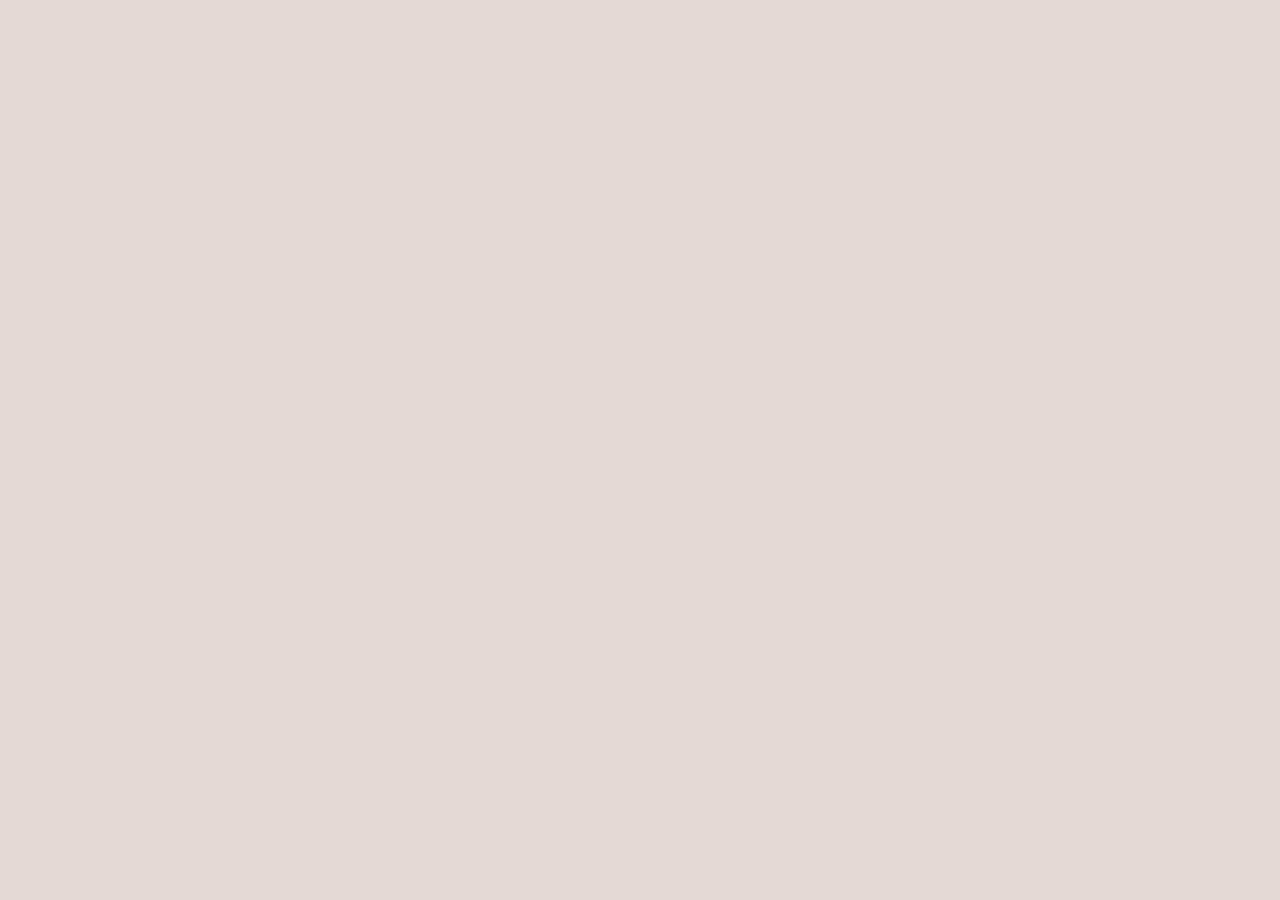
==== alta.html @ aafaa6dc "'ComienzoCss'" ====
<!DOCTYPE html>
<html>
    <head>
        <title>Game</title>
        <meta charset="UTF-8"/>
        <link rel="stylesheet" href="css/estilos.css"/>
    </head>
    <body>
        <header></header>
        <main></main>
        <footer></footer>
    </body>
</html>
---- css/estilos.css ----
:root{
    --color_de_fondo: #E0DAD2;
    --resaltado_areas: #FFFFFF;
    --resaltado_iconos: #C6A780;
    --color_marca: #522F1C;
    --color_fuentes: #0F0F0F;
    --color_boton: #C38342;
    --degr_boton: linear-gradient(to bottom, var(--color_boton), var(--color_boton) 70%, var(--resaltado_iconos))
}

@font-face {
    font-family: 'plus-jakarta-sans';
    src: url(Fuentes/PlusJakartaSans-VariableFont_wght.ttf);
    font-weight: 430;
    font-style: normal;
}

html, body{
    font-family: "Plus Jakarta Sans", sans-serif;
    background-color: var(--color_de_fondo);
}

h1{
    font-size: 28px;
}

h2{
    font-size: 22px;
}

p{
    font-size: 16px;
}

a{
    font-size: 14px;
}

button{
    padding: 24px;
    background: var(--degr_boton);
    border: none;
    border-radius: 8px;
    color: var(--resaltado_areas);
}
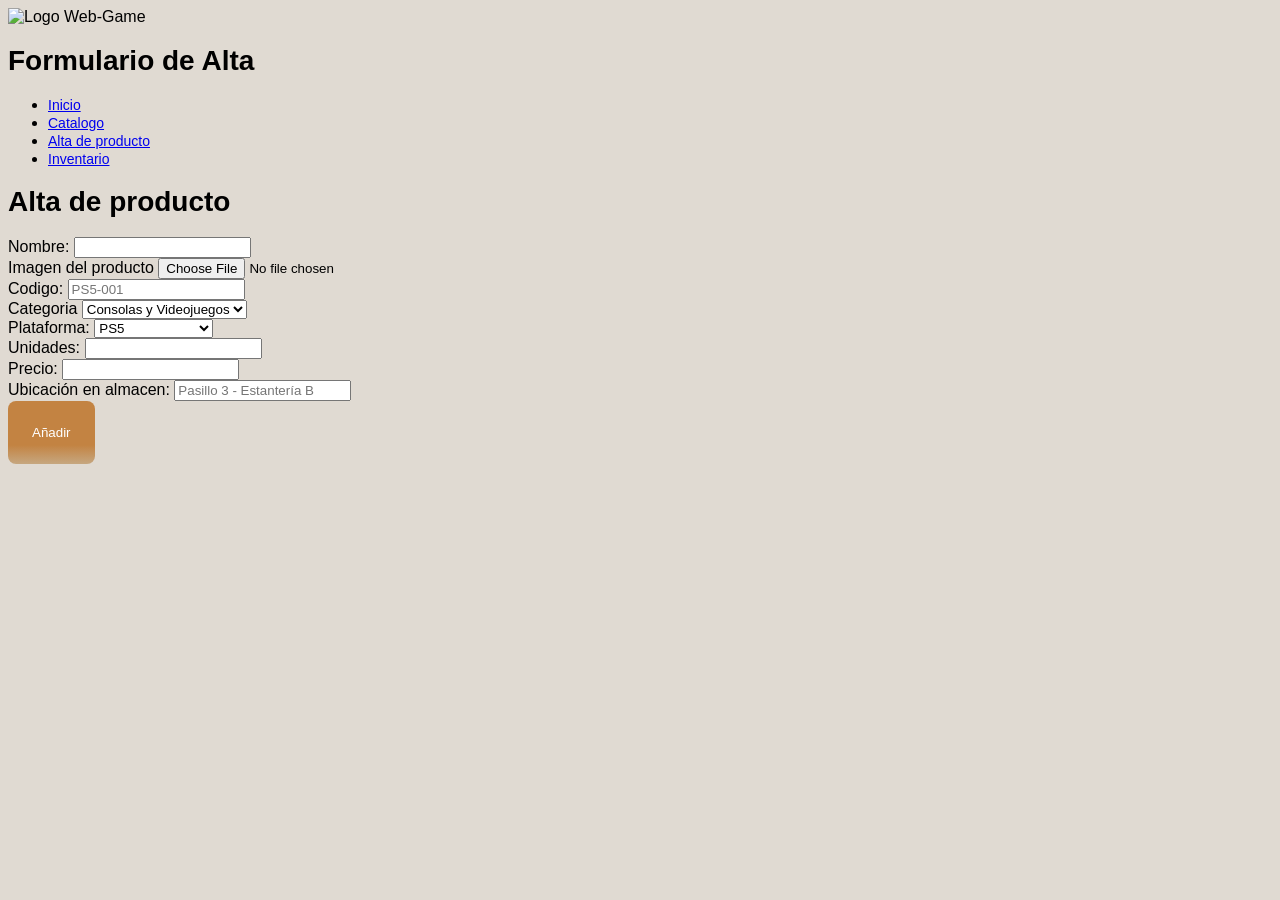
==== commit 2499840e: "Alta-Estructura base del formulario" ====
--- a/alta.html
+++ b/alta.html
@@ -1,13 +1,84 @@
 <!DOCTYPE html>
 <html>
     <head>
-        <title>Game</title>
+        <title>Gestor de almacén</title>
         <meta charset="UTF-8"/>
         <link rel="stylesheet" href="css/estilos.css"/>
+        <link rel="icon" href="">
+
     </head>
     <body>
-        <header></header>
-        <main></main>
+        <div class="Logo">
+            <img src="" alt="Logo Web-Game">
+        </div>
+        <header>
+            <h1>Formulario de Alta</h1>
+
+            <section>
+                <ul class="Menu">
+                    <li><a href="index.html">Inicio</a></li>
+                    <li><a href="catalogo.html">Catalogo</a></li>
+                    <li><a href="alta.html">Alta de producto</a></li>
+                    <li><a href="inventario.html">Inventario</a></li>
+                </ul>
+            </section>
+
+        <main>
+            <h1>Alta de producto</h1>
+            <form class="Formulario de alta" action="" method="post">
+                <div class="campo-nombre">
+                    <label>Nombre:</label>
+                    <input type="text" id="nombre" name="Nombre" required>
+                </div>
+                <div class="zona-imagen">
+                    <label>Imagen del producto</label>
+                    <input type="file" id="imagen" name="imagen">
+                </div>
+                <div class="campo-codigo">
+                    <label>Codigo:</label>
+                    <input type="text" id="codigo" name="codigo" placeholder="PS5-001" required>
+                </div>
+                <div class="campo3">
+                    <label>Categoria</label>
+                    <select id="categoria" name="categoria">
+                        <option>Consolas y Videojuegos</option>
+                        <option>Pc Gaming</option>
+                        <option>Smartphones</option>
+                        <option>Segunda mano</option>
+                        <option>Reacondicionado</option>
+                    </select>
+                </div>
+                <div class="campo-plataforma">
+                    <label>Plataforma:</label>
+                    <select id="Plataforma" name="Plataforma">
+                        <option>PS5</option>
+                        <option>PS4</option>
+                        <option>Xbox Series XS</option>
+                        <option>Nintendo Switch</option>
+                        <option>PC</option>
+                        <option>Android</option>
+                        <option>iOS</option>
+                        <option>Multiplataforma</option>
+                    </select>
+                </div>
+                <div class="campo-unidades">
+                    <label>Unidades:</label>
+                    <input type="number" id="unidades" name="unidades" min="0">
+                </div>
+                <div class="campo-precio">
+                    <label>Precio:</label>
+                    <input type="number" id="precio" name="precio" min="0" step="0.01">
+                </div>
+                <div class="campo campo-ubicacion">
+                    <label>Ubicación en almacen:</label>
+                    <input type="text" id="ubicacion" name="ubicacion" placeholder="Pasillo 3 - Estantería B">
+                </div>
+                <div class="botones">
+                    <button type="submit" class="boton boton-principal">Añadir</button>
+                </div>
+            </form> 
+            
+        </main>
         <footer></footer>
     </body>
 </html>
--- a/css/estilos.css
+++ b/css/estilos.css
@@ -42,4 +42,193 @@
     border: none;
     border-radius: 8px;
     color: var(--resaltado_areas);
-}+}
+
+img {
+    width: 70px;
+    height: auto;
+}
+
+/* Estilos del catálogo */
+.cabecera-catalogo{
+    display: flex;
+    align-items: center;
+    gap: 24px;
+    padding: 12px 24px;
+    background-color: var(--color_marca);
+    font-family: 'plus-jakarta-sans', sans-serif;
+}
+
+.marca-catalogo{
+    padding: 4px 12px;
+    color: var(--color_marca);
+    background-color: var(--resaltado_iconos);
+    font-size: 20px;
+    font-weight: bold;
+    text-decoration: none;
+}
+
+.cabecera-catalogo nav{
+    display: flex;
+    flex-wrap: wrap;
+    gap: 24px;
+}
+
+.cabecera-catalogo nav a{
+    color: var(--resaltado_areas);
+    text-decoration: none;
+}
+
+.pagina-catalogo{
+    max-width: 1200px;
+    margin: 0 auto;
+    padding: 24px;
+    font-family: 'plus-jakarta-sans', sans-serif;
+}
+
+.pagina-catalogo h1{
+    margin-bottom: 16px;
+}
+
+.zona-filtros,
+.tarjeta-producto{
+    padding: 16px;
+    background-color: var(--resaltado_areas);
+    border: 1px solid var(--resaltado_iconos);
+    border-radius: 8px;
+}
+
+.zona-filtros{
+    margin-bottom: 24px;
+}
+
+.zona-filtros h2{
+    margin-top: 0;
+}
+
+.filtros{
+    display: grid;
+    gap: 12px;
+}
+
+.filtro{
+    padding: 8px;
+    border: 1px solid var(--resaltado_iconos);
+}
+
+.filtro label{
+    display: inline-block;
+    margin: 4px 8px 4px 0;
+}
+
+.rejilla-productos{
+    display: grid;
+    grid-template-columns: 1fr;
+    gap: 16px;
+}
+
+.tarjeta-producto .imagen-producto{
+    display: flex;
+    min-height: 140px;
+    align-items: center;
+    justify-content: center;
+    margin-bottom: 12px;
+    background-color: var(--color_de_fondo);
+    font-size: 56px;
+}
+
+.tarjeta-producto .imagen-producto img{
+    max-width: 100%;
+    max-height: 140px;
+    object-fit: contain;
+}
+
+.tarjeta-producto h3{
+    margin-bottom: 8px;
+    color: var(--color_marca);
+}
+
+.tarjeta-producto p{
+    margin: 8px 0;
+}
+
+.tarjeta-producto .precio-producto{
+    font-size: 20px;
+    font-weight: bold;
+}
+
+.tarjeta-producto .etiqueta-stock{
+    display: inline-block;
+    padding: 4px 8px;
+    background-color: var(--color_de_fondo);
+    border-radius: 12px;
+}
+
+.tarjeta-producto .stock-bajo{
+    background-color: var(--resaltado_iconos);
+}
+
+.tarjeta-producto .agotado{
+    border: 1px solid var(--resaltado_iconos);
+}
+
+.tarjeta-producto > a{
+    display: inline-block;
+    margin-top: 8px;
+    color: var(--color_marca);
+}
+
+.pie-catalogo{
+    padding: 16px 24px;
+    color: var(--resaltado_areas);
+    background-color: var(--color_marca);
+    font-family: 'plus-jakarta-sans', sans-serif;
+}
+
+.pie-catalogo p{
+    margin: 0;
+}
+
+/* Oculta las tarjetas que no coinciden con los filtros marcados. */
+.pagina-catalogo:has(#categoria-consolas:checked) .tarjeta-producto:not(.categoria-consolas),
+.pagina-catalogo:has(#categoria-videojuegos:checked) .tarjeta-producto:not(.categoria-videojuegos),
+.pagina-catalogo:has(#categoria-accesorios:checked) .tarjeta-producto:not(.categoria-accesorios){
+    display: none;
+}
+
+.pagina-catalogo:has(#precio-hasta-75:checked) .tarjeta-producto:not(.precio-hasta-75),
+.pagina-catalogo:has(#precio-mas-75:checked) .tarjeta-producto:not(.precio-mas-75){
+    display: none;
+}
+
+.pagina-catalogo:has(#stock-disponible:checked) .tarjeta-producto:not(.en-stock),
+.pagina-catalogo:has(#stock-bajo:checked) .tarjeta-producto:not(.stock-bajo),
+.pagina-catalogo:has(#stock-agotado:checked) .tarjeta-producto:not(.agotado){
+    display: none;
+}
+
+.pagina-catalogo:has(#plataforma-switch:checked) .tarjeta-producto:not(.plataforma-switch),
+.pagina-catalogo:has(#plataforma-playstation:checked) .tarjeta-producto:not(.plataforma-playstation),
+.pagina-catalogo:has(#plataforma-pc:checked) .tarjeta-producto:not(.plataforma-pc){
+    display: none;
+}
+
+@media (min-width: 600px){
+    .filtros{
+        grid-template-columns: repeat(2, 1fr);
+    }
+
+    .rejilla-productos{
+        grid-template-columns: repeat(2, 1fr);
+    }
+}
+
+@media (min-width: 900px){
+    .filtros{
+        grid-template-columns: repeat(4, 1fr);
+    }
+
+    .rejilla-productos{
+        grid-template-columns: repeat(4, 1fr);
+    }
+}
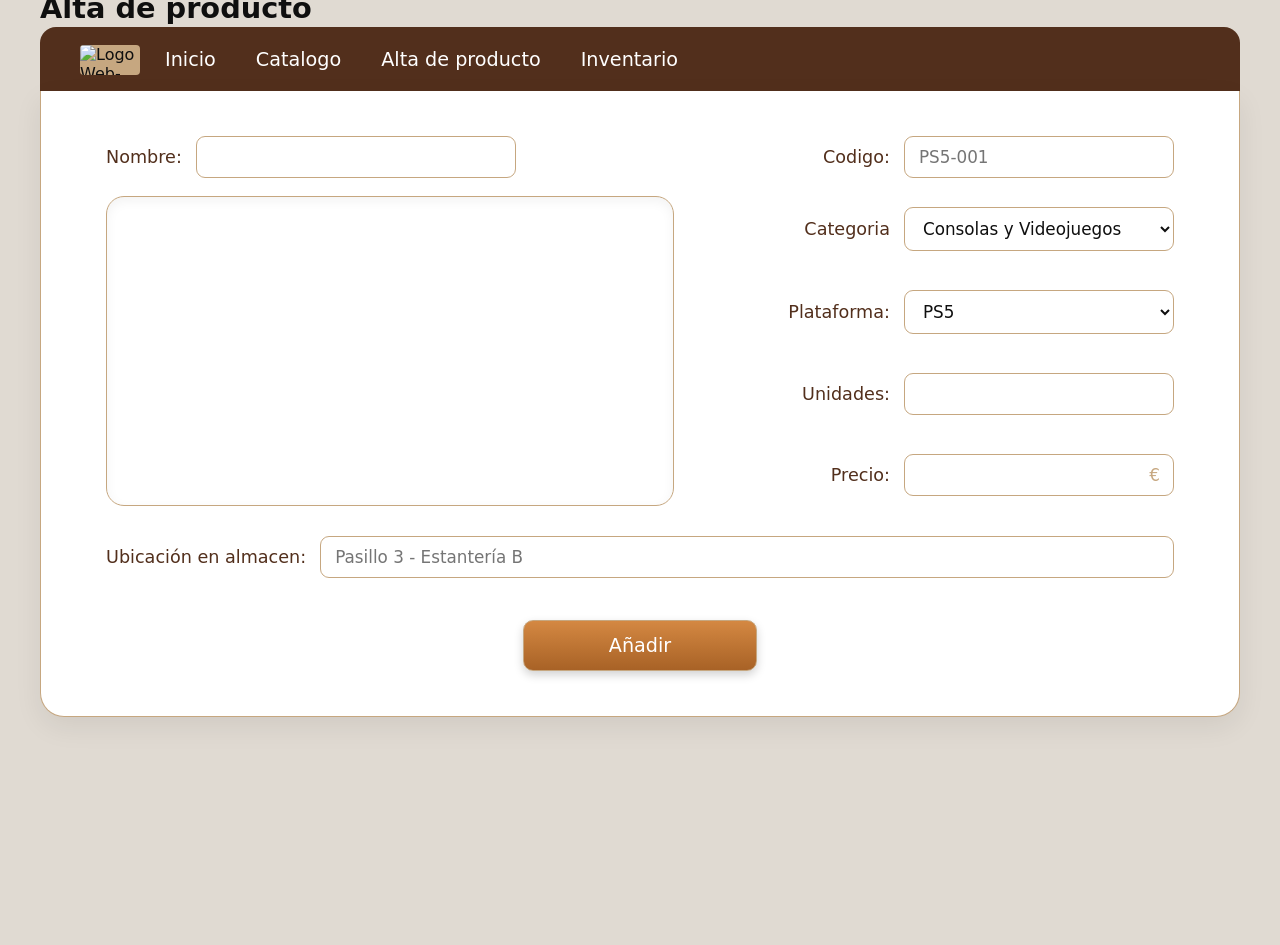
==== commit 3e383ed4: "Cambios en el css y alta" ====
--- a/alta.html
+++ b/alta.html
@@ -3,7 +3,7 @@
     <head>
         <title>Gestor de almacén</title>
         <meta charset="UTF-8"/>
-        <link rel="stylesheet" href="css/estilos.css"/>
+        <link rel="stylesheet" href="css/alta.css"/>
         <link rel="icon" href="">
 
     </head>
@@ -22,6 +22,7 @@
                     <li><a href="inventario.html">Inventario</a></li>
                 </ul>
             </section>
+        </header>
 
         <main>
             <h1>Alta de producto</h1>
--- a/css/alta.css
+++ b/css/alta.css
@@ -0,0 +1,256 @@
+* {
+    box-sizing: border-box;
+    margin: 0;
+    padding: 0;
+    font-family: system-ui, -apple-system, BlinkMacSystemFont, 'Segoe UI', Roboto, sans-serif;
+}
+
+body {
+    background-color: #E0DAD2;
+    color: #0F0F0F;
+    min-height: 100vh;
+    padding-bottom: 60px;
+}
+
+main {
+    width: 94%;
+    max-width: 1200px;
+    margin: 0 auto;
+    position: relative;
+}
+
+main > h1 {
+    position: absolute;
+    top: -100px;
+    left: 0;
+    font-size: 1.8rem;
+    color: #0F0F0F;
+    font-weight: 600;
+}
+
+.Logo {
+    width: 94%;
+    max-width: 1200px;
+    margin: 45px auto -48px auto;
+    padding-left: 40px;
+    position: relative;
+    z-index: 10;
+    pointer-events: none;
+}
+
+.Logo img {
+    width: 60px;
+    height: 30px;
+    background-color: #C6A780;
+    border-radius: 4px;
+    display: block;
+}
+
+header {
+    width: 94%;
+    max-width: 1200px;
+    margin: 0 auto;
+    background-color: #522F1C;
+    border-radius: 16px 16px 0 0;
+    height: 64px;
+    display: flex;
+    align-items: center;
+    position: relative;
+}
+
+header > h1 {
+    display: none;
+}
+
+header section {
+    padding-left: 125px;
+}
+
+.Menu {
+    display: flex;
+    list-style: none;
+    gap: 40px;
+}
+
+.Menu a {
+    color: #FFFFFF;
+    text-decoration: none;
+    font-size: 1.2rem;
+    font-weight: 400;
+}
+
+.Menu a:hover {
+    opacity: 0.85;
+}
+
+form {
+    background-color: #FFFFFF;
+    border: 1.5px solid #C6A780;
+    border-top: none;
+    border-radius: 0 0 24px 24px;
+    padding: 45px 65px;
+    box-shadow: 0 10px 28px rgba(0, 0, 0, 0.07);
+    
+    display: grid;
+    grid-template-columns: 1.25fr 1fr;
+    grid-template-areas:
+        "nombre   codigo"
+        "imagen   categoria"
+        "imagen   plataforma"
+        "imagen   unidades"
+        "imagen   precio"
+        "ubicacion ubicacion"
+        "botones  botones";
+    gap: 18px 45px;
+    align-items: center;
+}
+
+label {
+    color: #522F1C;
+    font-size: 1.1rem;
+    font-weight: 500;
+    white-space: nowrap;
+}
+
+input[type="text"],
+input[type="number"],
+select {
+    width: 100%;
+    padding: 10px 14px;
+    border: 1px solid #C6A780;
+    border-radius: 9px;
+    background-color: #FFFFFF;
+    color: #0F0F0F;
+    font-size: 1.05rem;
+    outline: none;
+}
+
+input:focus, select:focus {
+    border-color: #522F1C;
+}
+
+.campo-nombre {
+    grid-area: nombre;
+    display: flex;
+    align-items: center;
+    gap: 14px;
+}
+
+.campo-nombre input {
+    max-width: 320px;
+}
+
+.zona-imagen {
+    grid-area: imagen;
+    border: 1px solid #C6A780;
+    border-radius: 18px;
+    background-color: #FFFFFF;
+    box-shadow: inset 0 4px 12px rgba(0, 0, 0, 0.05);
+    height: 100%;
+    min-height: 310px;
+    position: relative;
+}
+
+.zona-imagen label {
+    display: none;
+}
+
+.zona-imagen input[type="file"] {
+    position: absolute;
+    width: 100%;
+    height: 100%;
+    opacity: 0;
+    cursor: pointer;
+}
+
+.campo-codigo { grid-area: codigo; }
+.campo3 { grid-area: categoria; }
+.campo-plataforma { grid-area: plataforma; }
+.campo-unidades { grid-area: unidades; }
+.campo-precio { grid-area: precio; }
+
+.campo-codigo,
+.campo3,
+.campo-plataforma,
+.campo-unidades,
+.campo-precio {
+    display: flex;
+    align-items: center;
+    justify-content: flex-end;
+    gap: 14px;
+}
+
+.campo-codigo label,
+.campo3 label,
+.campo-plataforma label,
+.campo-unidades label,
+.campo-precio label {
+    text-align: right;
+}
+
+.campo-codigo input,
+.campo3 select,
+.campo-plataforma select,
+.campo-unidades input,
+.campo-precio input {
+    width: 270px;
+}
+
+.campo-precio {
+    position: relative;
+}
+
+.campo-precio::after {
+    content: "€";
+    position: absolute;
+    right: 14px;
+    color: #C6A780;
+    font-size: 1.05rem;
+    pointer-events: none;
+}
+
+.campo-precio input {
+    padding-right: 30px;
+}
+
+.campo-ubicacion {
+    grid-area: ubicacion;
+    display: flex;
+    align-items: center;
+    gap: 14px;
+    margin-top: 12px;
+}
+
+.campo-ubicacion input {
+    flex: 1;
+}
+
+.botones {
+    grid-area: botones;
+    display: flex;
+    justify-content: center;
+    margin-top: 24px;
+}
+
+.boton-principal {
+    background: linear-gradient(180deg, #D48842 0%, #A86226 100%);
+    color: #FFFFFF;
+    border: 1px solid #C6A780;
+    border-radius: 10px;
+    padding: 13px 85px;
+    font-size: 1.2rem;
+    font-weight: 500;
+    cursor: pointer;
+    box-shadow: 0 4px 10px rgba(0, 0, 0, 0.18);
+    transition: transform 0.25s ease, filter 0.25s ease, box-shadow 0.25s ease;
+}
+
+.boton-principal:hover {
+    transform: scale(1.08);
+    filter: brightness(1.1);
+    box-shadow: 0 8px 18px rgba(0, 0, 0, 0.25);
+}
+
+.boton-principal:active {
+    transform: scale(1.02);
+}
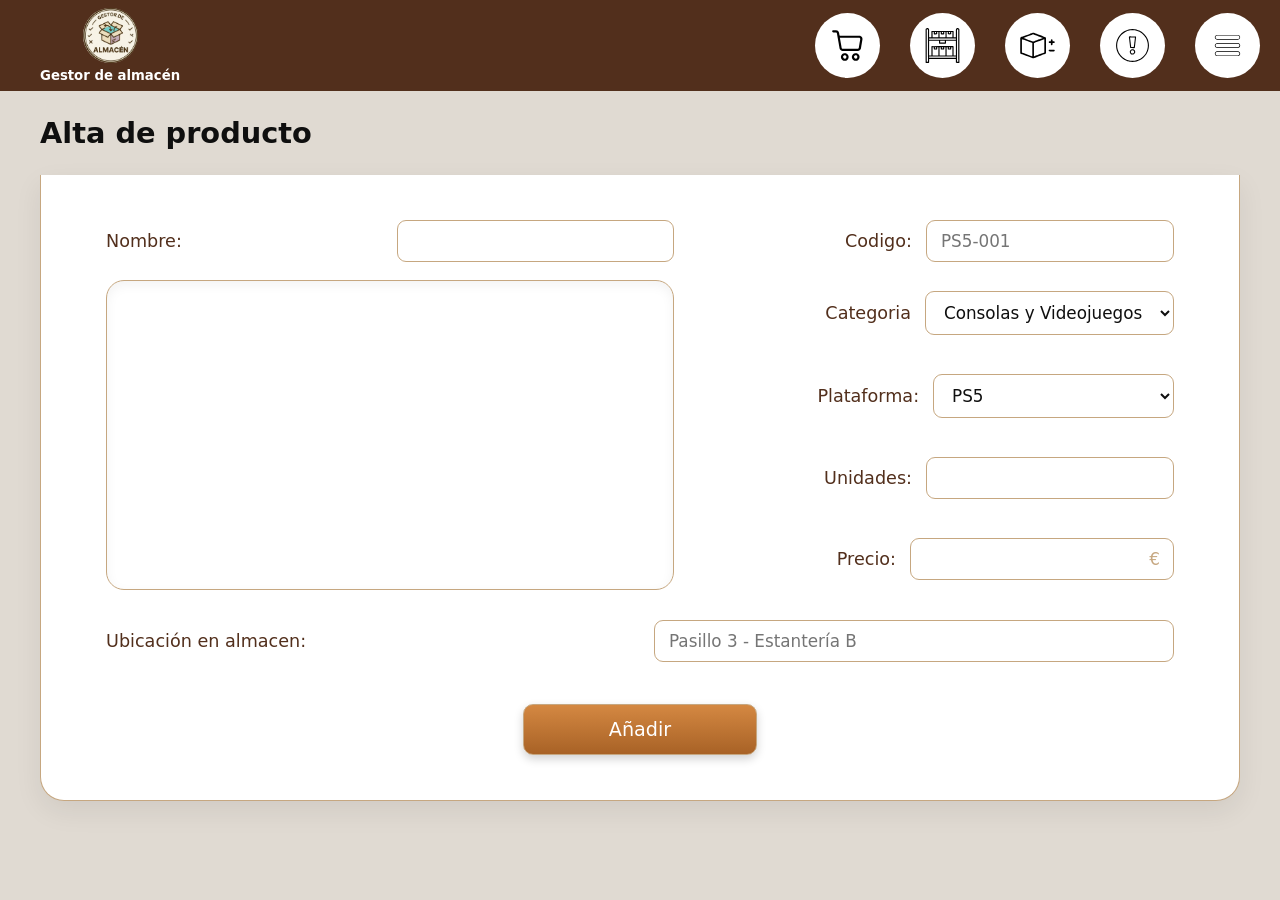
==== commit ee0e54d2: "Cambios realizados en alta.html" ====
--- a/alta.html
+++ b/alta.html
@@ -1,85 +1,354 @@
 <!DOCTYPE html>
 <html>
-    <head>
-        <title>Gestor de almacén</title>
-        <meta charset="UTF-8"/>
-        <link rel="stylesheet" href="css/alta.css"/>
-        <link rel="icon" href="">
-
-    </head>
-    <body>
-        <div class="Logo">
-            <img src="" alt="Logo Web-Game">
+<head>
+    <title>Gestor de almacén</title>
+    <meta charset="UTF-8"/>
+    <meta name="viewport" content="width=device-width, initial-scale=1.0">
+
+    <link rel="stylesheet" type="text/css" href="css/estilos.css"/>
+    <link rel="stylesheet" href="css/alta.css"/>
+    <link rel="icon" href="img/favicon.ico">
+
+    <style>
+        body > header {
+            width: 100%;
+            max-width: none;
+            height: auto;
+            margin: 0;
+            padding: 0;
+            background: none;
+            border-radius: 0;
+            display: block;
+        }
+
+        @media (max-width: 900px) {
+            main {
+                width: 95%;
+            }
+
+            .Formulario {
+                padding: 20px;
+            }
+        }
+
+        @media (max-width: 700px) {
+            .encabezado {
+                flex-wrap: wrap;
+                justify-content: center;
+                gap: 10px;
+                padding: 10px;
+            }
+
+            #contenedor-logo {
+                margin: 0;
+            }
+
+            .menu {
+                width: 100%;
+            }
+
+            .menu ul {
+                justify-content: center;
+                flex-wrap: wrap;
+                gap: 10px;
+            }
+
+            .menu li {
+                max-width: 48px;
+            }
+
+            .popup-informacion {
+                max-width: 90vw;
+                right: 0;
+            }
+
+            #desplegable {
+                max-width: 90vw;
+            }
+
+            .Formulario {
+                grid-template-columns: 1fr;
+                grid-template-areas:
+                    "nombre"
+                    "codigo"
+                    "imagen"
+                    "categoria"
+                    "plataforma"
+                    "unidades"
+                    "precio"
+                    "ubicacion"
+                    "botones";
+            }
+
+            .campo-nombre,
+            .zona-imagen,
+            .campo-codigo,
+            .campo3,
+            .campo-plataforma,
+            .campo-unidades,
+            .campo-precio,
+            .campo-ubicacion,
+            .botones {
+                width: 100%;
+            }
+        }
+
+        @media (max-width: 420px) {
+            .encabezado {
+                padding: 8px;
+            }
+
+            #imagen-logo {
+                max-width: 40px;
+                height: 40px;
+            }
+
+            .titulo-menu {
+                font-size: 12px;
+            }
+
+            .menu ul {
+                gap: 6px;
+            }
+
+            .Formulario {
+                padding: 12px;
+            }
+
+            .Formulario input,
+            .Formulario select {
+                max-width: 100%;
+            }
+        }
+        main > h1 {
+    position: static;
+    margin: 25px 0;
+}
+
+    .encabezado {
+        padding: 8px 20px;
+    }
+
+    #imagen-logo {
+        width: 55px;
+        height: auto;
+    }
+
+    .titulo-menu {
+        margin-top: 5px;
+    }
+
+    .menu li {
+        width: 65px;
+        height: 65px;
+    }
+
+    </style>
+</head>
+
+<body>
+    <header>
+        <div class="encabezado">
+
+            <div id="contenedor-logo">
+                <img src="img/logo-grupal.png" alt="Logo provisional" id="imagen-logo">
+                <h5 class="titulo-menu">Gestor de almacén</h5>
+            </div>
+
+            <div class="menu">
+                <ul>
+                    <li id="hover-desplegable">
+                        <span class="icon-header">
+                            <img src="img/catalogo.svg" alt="Catálogo">
+                            <p>Catálogo</p>
+
+                            <ul id="desplegable">
+                                <li><h3><a href="catalogo.html">Catálogo</a></h3></li>
+                                <hr>
+
+                                <li>Consolas y videojuegos</li>
+                                <img src="img/consola-videojuegos.svg" alt="consola-videojuegos">
+                                <hr>
+
+                                <li>PlayStation</li>
+                                <img src="img/PlayStation.svg" alt="PlayStation">
+                                <hr>
+
+                                <li>PC Gaming</li>
+                                <img src="img/computadora.svg" alt="PC Gaming">
+                                <hr>
+
+                                <li>Xbox</li>
+                                <img src="img/Xbox.svg" alt="Xbox">
+                                <hr>
+
+                                <li>Televisores</li>
+                                <img src="img/televisor.svg" alt="Televisores">
+                                <hr>
+
+                                <li>Auriculares</li>
+                                <img src="img/auriculares.svg" alt="Auriculares">
+                            </ul>
+                        </span>
+                    </li>
+
+                    <li>
+                        <a href="inventario.html" id="icono-inventario">
+                            <img src="img/inventario.svg" alt="Inventario">
+                        </a>
+                        <p>Inventario</p>
+                    </li>
+
+                    <li>
+                        <a href="alta.html" id="icono-alta">
+                            <img src="img/alta.svg" alt="Altas">
+                        </a>
+                        <p>Alta</p>
+                    </li>
+
+                    <li class="elemento-informacion">
+                        <a href="#" id="icono-informacion">
+                            <img src="img/informacion.svg" alt="Información">
+                        </a>
+
+                        <p>Información</p>
+
+                        <div class="popup-informacion">
+                            <div class="titulo-imagen" id="logo-grupal">
+                                <h2>Gestor de almacén</h2>
+                                <img src="img/logo-grupal.png" alt="Logo provisional">
+                            </div>
+
+                            <hr>
+
+                            <h3>Todo tu almacén, bajo control</h3>
+                            <p>
+                                Selecciona los productos que quieras y gestiona tu almacén fácilmente.
+                                Consulta sus detalles, revisa las existencias y descubre todo lo que necesitas.
+                            </p>
+
+                            <hr>
+
+                            <h3>Funciones principales</h3>
+
+                            <hr>
+
+                            <div class="titulo-imagen">
+                                <h4>01. Catálogo</h4>
+                                <img src="img/catalogo.svg" alt="Catálogo">
+                            </div>
+                            <p>Consulta de productos - Productos en cuadrícula con filtros y asignación.</p>
+
+                            <hr>
+
+                            <div class="titulo-imagen">
+                                <h4>02. Inventario</h4>
+                                <img src="img/inventario.svg" alt="Inventario">
+                            </div>
+                            <p>Busqueda de productos - Estado de cada producto por fila y detalle emergente.</p>
+
+                            <hr>
+
+                            <div class="titulo-imagen">
+                                <h4>03. Altas</h4>
+                                <img src="img/alta.svg" alt="Altas">
+                            </div>
+                            <p>Alta de productos - Registro de productos para añadirlos a la carretilla de compra.</p>
+
+                            <hr>
+
+                            <div class="titulo-imagen">
+                                <h4>03. Menú</h4>
+                                <img src="img/menu.svg" alt="Menú">
+                            </div>
+                            <p>Ocultar iconos del encabezado - Mostrar iconos al volver a pulsar el menú.</p>
+
+                            <hr>
+
+                            <h3>Créditos</h3>
+                            <p>Ander Fulgencio, Eneko Martín, Arkaitz Jiménez, Aimar Sandoval y Haizea Munoz.</p>
+                        </div>
+                    </li>
+
+                    <li>
+                        <input type="checkbox" id="activar-menu">
+                        <label for="activar-menu">
+                            <img src="img/menu.svg" alt="Menú">
+                            <p>Menú</p>
+                        </label>
+                    </li>
+                </ul>
+            </div>
+
         </div>
-        <header>
-            <h1>Formulario de Alta</h1>
-
-            <section>
-                <ul class="Menu">
-                    <li><a href="index.html">Inicio</a></li>
-                    <li><a href="catalogo.html">Catalogo</a></li>
-                    <li><a href="alta.html">Alta de producto</a></li>
-                    <li><a href="inventario.html">Inventario</a></li>
-                </ul>
-            </section>
-        </header>
-
-        <main>
-            <h1>Alta de producto</h1>
-            <form class="Formulario de alta" action="" method="post">
-                <div class="campo-nombre">
-                    <label>Nombre:</label>
-                    <input type="text" id="nombre" name="Nombre" required>
-                </div>
-                <div class="zona-imagen">
-                    <label>Imagen del producto</label>
-                    <input type="file" id="imagen" name="imagen">
-                </div>
-                <div class="campo-codigo">
-                    <label>Codigo:</label>
-                    <input type="text" id="codigo" name="codigo" placeholder="PS5-001" required>
-                </div>
-                <div class="campo3">
-                    <label>Categoria</label>
-                    <select id="categoria" name="categoria">
-                        <option>Consolas y Videojuegos</option>
-                        <option>Pc Gaming</option>
-                        <option>Smartphones</option>
-                        <option>Segunda mano</option>
-                        <option>Reacondicionado</option>
-                    </select>
-                </div>
-                <div class="campo-plataforma">
-                    <label>Plataforma:</label>
-                    <select id="Plataforma" name="Plataforma">
-                        <option>PS5</option>
-                        <option>PS4</option>
-                        <option>Xbox Series XS</option>
-                        <option>Nintendo Switch</option>
-                        <option>PC</option>
-                        <option>Android</option>
-                        <option>iOS</option>
-                        <option>Multiplataforma</option>
-                    </select>
-                </div>
-                <div class="campo-unidades">
-                    <label>Unidades:</label>
-                    <input type="number" id="unidades" name="unidades" min="0">
-                </div>
-                <div class="campo-precio">
-                    <label>Precio:</label>
-                    <input type="number" id="precio" name="precio" min="0" step="0.01">
-                </div>
-                <div class="campo campo-ubicacion">
-                    <label>Ubicación en almacen:</label>
-                    <input type="text" id="ubicacion" name="ubicacion" placeholder="Pasillo 3 - Estantería B">
-                </div>
-                <div class="botones">
-                    <button type="submit" class="boton boton-principal">Añadir</button>
-                </div>
-            </form> 
-            
-        </main>
-        <footer></footer>
-    </body>
+    </header>
+    <main>
+        <h1>Alta de producto</h1>
+
+        <form class="Formulario de alta" action="" method="post">
+
+            <div class="campo-nombre">
+                <label>Nombre:</label>
+                <input type="text" id="nombre" name="Nombre" required>
+            </div>
+
+            <div class="zona-imagen">
+                <label>Imagen del producto</label>
+                <input type="file" id="imagen" name="imagen">
+            </div>
+
+            <div class="campo-codigo">
+                <label>Codigo:</label>
+                <input type="text" id="codigo" name="codigo" placeholder="PS5-001" required>
+            </div>
+
+            <div class="campo3">
+                <label>Categoria</label>
+                <select id="categoria" name="categoria">
+                    <option>Consolas y Videojuegos</option>
+                    <option>Pc Gaming</option>
+                    <option>Smartphones</option>
+                    <option>Segunda mano</option>
+                    <option>Reacondicionado</option>
+                </select>
+            </div>
+
+            <div class="campo-plataforma">
+                <label>Plataforma:</label>
+                <select id="Plataforma" name="Plataforma">
+                    <option>PS5</option>
+                    <option>PS4</option>
+                    <option>Xbox Series XS</option>
+                    <option>Nintendo Switch</option>
+                    <option>PC</option>
+                    <option>Android</option>
+                    <option>iOS</option>
+                    <option>Multiplataforma</option>
+                </select>
+            </div>
+
+            <div class="campo-unidades">
+                <label>Unidades:</label>
+                <input type="number" id="unidades" name="unidades" min="0">
+            </div>
+
+            <div class="campo-precio">
+                <label>Precio:</label>
+                <input type="number" id="precio" name="precio" min="0" step="0.01">
+            </div>
+
+            <div class="campo campo-ubicacion">
+                <label>Ubicación en almacen:</label>
+                <input type="text" id="ubicacion" name="ubicacion" placeholder="Pasillo 3 - Estantería B">
+            </div>
+
+            <div class="botones">
+                <button type="submit" class="boton boton-principal">Añadir</button>
+            </div>
+
+        </form>
+    </main>
+    <footer></footer>
+
+</body>
 </html>
--- a/css/estilos.css
+++ b/css/estilos.css
@@ -0,0 +1,1261 @@
+:root{
+    --color_de_fondo: #E0DAD2;
+    --resaltado_areas: #FFFFFF;
+    --resaltado_iconos: #C6A780;
+    --color_marca: #522F1C;
+    --color_fuentes: #0F0F0F;
+    --color_boton: #C38342;
+    --degr_boton: linear-gradient(to bottom, var(--color_boton), var(--color_boton) 70%, var(--resaltado_iconos));
+
+    --color_sombra: #522F1C40;
+    --verde_stock: #5C9B51;
+    --amarillo_bajo: #FBFF00;
+    --rojo_agotado: #FF0000;
+    --morado_descuento: #D800F4;
+}
+
+@font-face {
+    font-family: 'Plus Jakarta Sans';
+    src: url(Fuentes/PlusJakartaSans-VariableFont_wght.ttf);
+    font-weight: 430;
+    font-style: normal;
+}
+
+html, body{
+    font-family: "Plus Jakarta Sans", sans-serif;
+    background-color: var(--color_de_fondo);
+    margin: 0;
+}
+
+h1{font-size: 28px;}
+h2{font-size: 22px;}
+p{font-size: 16px;}
+a{
+    font-size: 14px;
+    text-decoration: none;
+    color: white;
+}
+
+button{
+    font-family: inherit;
+    padding: 24px;
+    background: var(--degr_boton);
+    border: none;
+    border-radius: 8px;
+    color: var(--color_fuentes);
+    font-size: 14px;
+
+    transition: background 0.3s ease, outline 0.3s ease;
+}
+button:hover{
+    background: var(--color_marca);
+    color: var(--resaltado_areas);
+}
+button:hover{
+    background: var(--color_marca);
+    color: var(--resaltado_areas);
+}
+button:active{
+    outline: 3px solid var(--color_marca);
+    background: var(--color_boton);
+    color: var(--color_fuentes);
+}
+.boton-secundario{
+    background: var(--resaltado_areas);
+    outline: 3px solid var(--color_marca);
+    color: var(--color_fuentes);
+}
+.boton-secundario:hover{
+    background: var(--color_boton);
+    outline: 3PX solid var(--color_marca);
+    color: var(--resaltado_areas);
+}
+.boton-secundario:active{
+    background: var(--resaltado_areas);
+    outline: 3px solid var(--color_boton);
+    color: var(--color_fuentes);
+}
+
+.contenedor{
+    display: flex;
+    flex-direction: row;
+    background-color: var(--resaltado_areas);
+    padding: 24px;
+    gap: 24px;
+    margin: 24px;
+    border-radius: 20px;
+    box-shadow: 0 4px 4px var(--color_sombra);
+    overflow: hidden;
+}
+
+img {
+    width: 70px;
+    height: auto;
+}
+
+/* ===== HEADER ===== */
+.encabezado {
+    background-color: var(--color_marca);
+    padding:20px;
+    display:flex;
+    align-items: center;
+}
+
+#contenedor-logo{
+    display: flex;
+    flex-direction: column;
+    justify-content: center;
+    align-items: center;
+    margin-left: 20px;
+}
+#imagen-logo{
+    width: 5vw;
+    border-radius: 50%;
+    height: auto;
+}
+.titulo-menu{
+    text-align: center;
+    color:var(--resaltado_areas);
+    margin: 10px 0 0;
+}
+.menu{
+    margin-left: auto;
+}
+.menu ul {
+    display: flex;
+    align-items: center;
+    gap: 30px;
+    list-style: none;
+    margin: 0;
+    padding: 0;
+}
+	
+/* Ocultar checkbox */
+#activar-menu {
+    display: none;
+}
+/* Icono del menú */
+#activar-menu + label {
+    position: relative;
+    cursor: pointer;
+}
+#activar-menu + label p{
+    bottom: 43px;
+    margin: 0;
+}
+/* Ocultar los iconos cuando el menú esté activado */
+.menu ul:has(#activar-menu:checked) > li:not(:last-child) {
+    display: none;
+}
+
+#desplegable{
+    display: none;
+    position: absolute;
+    margin: 0;
+    list-style:none;
+}
+#desplegable h3 {
+    margin:0;
+    margin-top: 20px;
+}
+#desplegable img:last-of-type {
+    margin-bottom: 35px;
+}
+.icon-header:hover  #desplegable{
+    display: flex;
+    flex-direction: column;
+    width: 30vw;
+    background: var(--resaltado_iconos);
+    border: var(--color_marca) 2px solid;
+    z-index: 100;
+    gap: 12px;
+    /*padding: 12px;*/
+    right: 2vw;
+    margin: 32px 0 0;
+    background-color: var(--resaltado_areas);
+}
+#desplegable li{
+    width: 100%;
+    background: none;
+    margin: 0;
+    height: auto;
+    color: var(--color_fuentes);
+}
+#desplegable hr {
+    width: 100%;
+    border: none;
+    border-top: 1px solid var(--resaltado_iconos);
+    margin: 18px 0;
+}
+
+.menu li img {
+    width: 35px;
+    height: 35px;
+    object-fit: contain;
+    display: block;
+}
+
+.menu li{
+    background-color: white;
+    border-radius: 50%;
+    width: 70px;
+    height: 70px;
+    display: flex;
+    justify-content: center;
+    align-items: center;
+}
+
+.menu li p{
+    display: none;
+    position:absolute;
+    margin-bottom: 90px;
+}
+.menu a {
+    display: flex;
+    align-items: center;
+}
+
+.menu li:hover p{
+    background-color: var(--resaltado_iconos);
+    display: block;
+}
+
+#hover-desplegable {
+    position: relative;
+    cursor:pointer;
+}
+#hover-desplegable .icon-header > p {
+    display: none;
+    position: absolute;
+    bottom: calc(100% - 5px);
+    left: 50%;
+    transform: translateX(-50%);
+    margin: 0;
+    background-color: var(--resaltado_iconos);
+    white-space: nowrap;
+    z-index: 101;
+}
+#hover-desplegable:hover .icon-header > p {
+    display: block;
+}
+/* Estilos del icono Información (Popover - Header) */
+/* Popup de información */
+.elemento-informacion {
+    position: relative;
+}
+.popup-informacion {
+    display: none;
+    position: absolute;
+    top: calc(100% + 10px);
+    right: 0;
+    width: 400px;
+    max-width: calc(100vw - 40px);
+    box-sizing: border-box;
+    padding: 16px;
+    background-color: var(--resaltado_areas);
+    color: var(--color_fuentes);
+    border: 1px solid var(--resaltado_iconos);
+    border-radius: 14px;
+    box-shadow: 0 8px 25px var(--color_sombra);
+    text-align: left;
+    z-index: 1000;
+}
+.titulo-imagen{
+    display: flex;
+    justify-content:flex-start;
+    align-items: center;
+    gap:20px;
+}
+#logo-grupal img{
+    display: flex;
+    justify-content:flex-start;
+    align-items: center;
+    gap:20px;
+    border-radius:50%;
+}
+.titulo-imagen h2,
+.titulo-imagen h4 {
+    margin: 0;
+}
+.titulo-imagen img {
+    width: 25px;
+    height: 25px;
+    object-fit: contain;
+    flex-shrink: 0;
+}
+.elemento-informacion:hover .popup-informacion,
+.elemento-informacion:focus-within .popup-informacion {
+    display: block;
+}
+.menu li .popup-informacion p {
+    display: block;
+    position: static;
+    width: auto;
+    height: auto;
+    margin: 10px 0;
+    padding: 0;
+    background: transparent;
+    color: var(--color_fuentes);
+    font-size: 14px;
+    line-height: 1.6;
+}
+.popup-informacion h2,
+.popup-informacion h3 {
+    color: var(--color_marca);
+}
+.popup-informacion h2 {
+    margin-top: 0;
+}
+.popup-informacion h3 {
+    margin-bottom: 10px;
+}
+.popup-informacion hr {
+    border: none;
+    border-top: 1px solid var(--resaltado_iconos);
+    margin: 18px 0;
+}
+.elemento-informacion > a {
+    flex-shrink: 0;
+}
+.oculto{
+    display:none !important;
+}
+
+/* Estilos del Inicio (Index.html - Header) */
+#contenedor-index{
+    width: 80%;
+    justify-self: center;
+    padding-top: 50px;
+}
+.carrusel{
+    height: 60vh;
+}
+/* Carousel content positioning */
+.carousel-content {
+    position: absolute;
+    top: 50%;
+    left: 50%;
+    transform: translate(-50%, -50%);
+    text-align: center;
+    z-index: 50;
+}
+.slideshow {
+    height: 100%;
+    overflow: hidden;
+    position: relative;
+}
+.slideshow-wrapper {
+    display: flex;
+    width: 400%; /*cantidad de imágenes * 100*/
+    height: 100%;
+    position: relative;
+    left: 0;
+    animation: slideshow 20s infinite;
+}
+.slide {
+    width: 100%;
+    height: 100%;
+}
+.slide-img {
+    width: 100%;
+    height: 100%;
+    object-fit: cover;
+}
+/* Keyframe animations */
+@keyframes slideshow {
+    0%, 10% { left: 0; }
+    15%, 25% { left: -100%; }
+    30%, 40% { left: -200%; }
+    45%, 55% { left: -300%; }
+    60%, 70% { left: -200%; }
+    75%, 85% { left: -100%; }
+    90%, 100% { left: 0; }
+}
+/* Carousel control buttons */
+.slide-btn {
+    background-color: var(--color_de_fondo);
+    border-radius: 50%;
+    border: 0.1rem solid var(--color_marca);
+    width: 0.5rem;
+    height: 0.5rem;
+    cursor: pointer;
+    position: absolute;
+    bottom: 3%;
+    left: 50%;
+    transform: translateX(-50%);
+    z-index: 70;
+}
+/* Position each button individually */
+.slide-btn-1 { left: 45%; }
+.slide-btn-2 { left: 50%; }
+.slide-btn-3 { left: 55%; }
+.slide-btn-4 { left: 60%; }
+/* Stop animation when focused on buttons */
+.slide-btn-1:focus ~ .slideshow-wrapper { animation: none; left: 0; }
+.slide-btn-2:focus ~ .slideshow-wrapper { animation: none; left: -100%; }
+.slide-btn-3:focus ~ .slideshow-wrapper { animation: none; left: -200%; }
+.slide-btn-4:focus ~ .slideshow-wrapper { animation: none; left: -300%; }
+.slide-btn:focus {
+    background-color: var(--color_marca);
+}
+
+/* Estilos del catálogo */
+.cabecera-catalogo{
+    display: flex;
+    align-items: center;
+    gap: 24px;
+    padding: 12px 24px;
+    background-color: var(--color_marca);
+    font-family: 'plus-jakarta-sans', sans-serif;
+}
+
+.marca-catalogo{
+    padding: 4px 12px;
+    color: var(--color_marca);
+    background-color: var(--resaltado_iconos);
+    font-size: 20px;
+    font-weight: bold;
+    text-decoration: none;
+}
+
+.cabecera-catalogo nav{
+    display: flex;
+    flex-wrap: wrap;
+    gap: 24px;
+}
+
+.cabecera-catalogo nav a{
+    color: var(--resaltado_areas);
+    text-decoration: none;
+}
+
+.pagina-catalogo{
+    max-width: 1200px;
+    margin: 0 auto;
+    padding: 24px;
+    font-family: 'plus-jakarta-sans', sans-serif;
+}
+
+.pagina-catalogo h1{
+    margin-bottom: 16px;
+}
+
+.zona-filtros,
+.tarjeta-producto{
+    padding: 16px;
+    background-color: var(--resaltado_areas);
+    border: 1px solid var(--resaltado_iconos);
+    border-radius: 8px;
+}
+
+.zona-filtros{
+    margin-bottom: 24px;
+}
+
+.zona-filtros h2{
+    margin-top: 0;
+}
+
+.filtros{
+    display: grid;
+    gap: 12px;
+}
+
+.filtro{
+    padding: 8px;
+    border: 1px solid var(--resaltado_iconos);
+}
+
+.filtro label{
+    display: inline-block;
+    margin: 4px 8px 4px 0;
+}
+
+.rejilla-productos{
+    display: grid;
+    grid-template-columns: 1fr;
+    gap: 16px;
+}
+
+.tarjeta-producto .imagen-producto{
+    display: flex;
+    min-height: 140px;
+    align-items: center;
+    justify-content: center;
+    margin-bottom: 12px;
+    background-color: var(--color_de_fondo);
+    font-size: 56px;
+}
+
+.tarjeta-producto .imagen-producto img{
+    max-width: 100%;
+    max-height: 140px;
+    object-fit: contain;
+}
+
+.tarjeta-producto h3{
+    margin-bottom: 8px;
+    color: var(--color_marca);
+}
+
+.tarjeta-producto p{
+    margin: 8px 0;
+}
+
+.tarjeta-producto .precio-producto{
+    font-size: 20px;
+    font-weight: bold;
+}
+
+.tarjeta-producto .etiqueta-stock{
+    display: inline-block;
+    padding: 4px 8px;
+    background-color: var(--color_de_fondo);
+    border-radius: 12px;
+}
+
+.tarjeta-producto .stock-bajo{
+    background-color: var(--resaltado_iconos);
+}
+
+.tarjeta-producto .agotado{
+    border: 1px solid var(--resaltado_iconos);
+}
+
+.tarjeta-producto > a{
+    display: inline-block;
+    margin-top: 8px;
+    color: var(--color_marca);
+}
+
+.pie-catalogo{
+    padding: 16px 24px;
+    color: var(--resaltado_areas);
+    background-color: var(--color_marca);
+    font-family: 'plus-jakarta-sans', sans-serif;
+}
+
+.pie-catalogo p{
+    margin: 0;
+}
+
+/* Oculta las tarjetas que no coinciden con los filtros marcados. */
+.pagina-catalogo:has(#categoria-consolas:checked) .tarjeta-producto:not(.categoria-consolas),
+.pagina-catalogo:has(#categoria-videojuegos:checked) .tarjeta-producto:not(.categoria-videojuegos),
+.pagina-catalogo:has(#categoria-accesorios:checked) .tarjeta-producto:not(.categoria-accesorios){
+    display: none;
+}
+
+.pagina-catalogo:has(#precio-hasta-75:checked) .tarjeta-producto:not(.precio-hasta-75),
+.pagina-catalogo:has(#precio-mas-75:checked) .tarjeta-producto:not(.precio-mas-75){
+    display: none;
+}
+
+.pagina-catalogo:has(#stock-disponible:checked) .tarjeta-producto:not(.en-stock),
+.pagina-catalogo:has(#stock-bajo:checked) .tarjeta-producto:not(.stock-bajo),
+.pagina-catalogo:has(#stock-agotado:checked) .tarjeta-producto:not(.agotado){
+    display: none;
+}
+
+.pagina-catalogo:has(#plataforma-switch:checked) .tarjeta-producto:not(.plataforma-switch),
+.pagina-catalogo:has(#plataforma-playstation:checked) .tarjeta-producto:not(.plataforma-playstation),
+.pagina-catalogo:has(#plataforma-pc:checked) .tarjeta-producto:not(.plataforma-pc){
+    display: none;
+}
+
+/* ===== COMPONENTES ===== */
+ #contenedor-productos{
+    width: 60vw;
+ }
+.tarjeta-de-producto{
+    display: flex;
+    flex-direction: column;
+    background-color: var(--color_de_fondo);
+    width: 20vw;
+    aspect-ratio: 1 / 1.5;
+    justify-content: center;
+    align-items: center;
+    color: var(--color_marca);
+    border-radius: 12px;
+
+    transition: transform 0.3s ease;
+}
+.tarjeta-de-producto:hover{
+    transform: scale(1.05);
+    box-shadow: 0 5px 4px var(--color_sombra);
+}
+.fondo_producto{
+    background-color: var(--resaltado_areas);
+    width: 90%;
+    height: 200px;
+    display: flex;
+    justify-content: center;
+    align-items: center;
+    box-shadow: 0 -5px 4px var(--color_de_fondo) inset;
+    border: 2px solid var(--color_de_fondo);
+    border-radius: 12px;
+}
+.img_producto{
+    height: 100%;
+    width: auto;
+}
+.nombre_producto{
+    width: 90%;
+    margin: 0;
+    white-space: pre-wrap;
+}
+.precio_producto{
+    font-size: 22px;
+    font-weight: bold;
+    align-self: flex-end;
+    margin: 5px;
+    margin-right: 5%;
+}
+.comprar_boton{
+    width: 90%;
+    padding: 10px;
+    font-size: 22px;
+    box-shadow: 0 -5px 4px var(--color_de_fondo) inset;
+    color: var(--resaltado_areas);
+}
+.comprar_boton:active{
+    box-shadow: 0 -5px 4px var(--color_marca) inset;
+}
+
+/* ===== ETIQUETAS =====*/
+#contenedor-etiquetas{
+    width: 60vw;
+}
+.etiqueta{
+    background: var(--color_marca);
+    color: var(--resaltado_areas);
+    padding: 10px;
+    border-radius: 8px;
+    width: 7vw;
+    text-align: center;
+    
+    transition: background 0.3s ease, color 0.3s ease, transform 0.3s ease;
+}
+#stock{
+    background: linear-gradient(to right, var(--color_marca), var(--color_marca) 70%, var(--verde_stock));
+}
+#stock:hover{
+    background: var(--verde_stock);
+    color: var(--color_marca);
+    font-weight: bold;
+    transform: scale(1.1);
+}
+#bajo{
+    background: linear-gradient(to right, var(--color_marca), var(--color_marca) 50%, var(--amarillo_bajo));
+    box-shadow: 0 0 5px var(--amarillo_bajo) inset;
+}
+#bajo:hover{
+    background: var(--amarillo_bajo);
+    color: var(--color_marca);
+    font-weight: bold;
+    transform: scale(1.1);
+}
+#agotado{
+    background: linear-gradient(to right, var(--color_marca), var(--color_marca) 30%, var(--rojo_agotado));
+    box-shadow: 0 0 18px var(--rojo_agotado) inset;
+}
+#agotado:hover{
+    background: var(--rojo_agotado);
+    color: var(--color_marca);
+    font-weight: bold;
+    transform: scale(1.1);
+        color: var(--color_marca);
+    font-weight: bold;
+    transform: scale(1.1);
+}
+#etiqueta-descuento{
+    position: relative;
+    background: linear-gradient(to right, var(--color_marca), var(--color_marca) 30%, var(--morado_descuento));
+    box-shadow: 0 0 18px var(--morado_descuento) inset;
+    right: -60px;
+    top: -12px;
+    margin: -10px;
+
+    transition: background 0.3s ease, background-color 0.3s ease, color 0.3s ease, transform 0.3s ease;
+}
+
+@keyframes latido{
+    from{transform: scale(1);}
+    to{transform: scale(1.15);}
+}
+
+@keyframes fundido{
+    from{
+        opacity: 0;
+        transform: translateY(20px);
+        background: linear-gradient(to right, var(--color_marca), var(--color_marca) 30%, var(--morado_descuento))}
+    to{
+        opacity: 1;
+        transform: translateY(0px);
+        background: linear-gradient(to right, var(--morado_descuento)70%, var(--color_marca) 30%, var(--color_marca));}
+}
+
+#etiqueta-descuento:hover{
+    background: var(--morado_descuento);
+}
+
+/* ===== FORMULARIO ===== */
+#contenedor-formulario{
+    width: 60vw;
+}
+form{
+    background: var(--color_de_fondo);
+    border-radius: 18px;
+    padding: 24px;
+    display: flex;
+    flex-direction: column;
+    gap: 16px;
+
+    transition: transform 0.3s ease;
+}
+form:hover{
+    transform: scale(1.02);
+}
+.input_detalles{
+    display: flex;
+    flex-direction: row;
+    gap: 15px;
+}
+.input_descripcion{
+    display: flex;
+    flex-direction: column;
+    flex-basis: 50%;
+    gap: 16px;
+}
+input{
+    display: flex;
+    border: 2px solid var(--resaltado_iconos);
+    background: none;
+    border-radius: 5px;
+    flex-basis: 50%;
+    padding-bottom: 10px;
+    padding-top: 10px;
+}
+label{
+    color: var(--color_marca);
+    flex-basis: 50%;
+}
+.inputs{
+    width: 100%;
+    display: flex;
+    flex-direction: row;
+    gap: 16px;
+}
+#input_imagen{
+    flex-basis: 50%;
+}
+#boton_formulario{
+    padding: 10px;
+    width: 40%;
+    justify-self: center;
+    align-self: center;
+    font-size: 22px;
+    box-shadow: 0 -5px 4px var(--color_de_fondo) inset;
+    color: var(--resaltado_areas);
+}
+#label_nombre{
+    flex-basis: 10%;
+}
+#input_nombre{
+    flex-basis: 90%;
+}
+span{
+    align-items: center;
+}
+#input_imagen{
+    border: none;
+    background: var(--resaltado_areas);
+    box-shadow: 0 -5px 4px var(--color_de_fondo) inset;
+}
+
+
+@media (min-width: 600px){
+    .filtros{
+        grid-template-columns: repeat(2, 1fr);
+    }
+
+    .rejilla-productos{
+        grid-template-columns: repeat(2, 1fr);
+    }
+}
+
+@media (min-width: 900px){
+    .filtros{
+        grid-template-columns: repeat(4, 1fr);
+    }
+
+    .rejilla-productos{
+        grid-template-columns: repeat(4, 1fr);
+    }
+}
+
+
+
+button:active{
+    outline: 3px solid var(--color_marca);
+    background: var(--color_boton);
+    color: var(--color_fuentes);
+}
+
+.boton-secundario{
+    background: var(--resaltado_areas);
+    outline: 3px solid var(--color_marca);
+    color: var(--color_fuentes);
+}
+.boton-secundario:hover{
+    background: var(--color_boton);
+    outline: 3PX solid var(--color_marca);
+    color: var(--resaltado_areas);
+}
+.boton-secundario:active{
+    background: var(--resaltado_areas);
+    outline: 3px solid var(--color_boton);
+    color: var(--color_fuentes);
+}
+
+.contenedor{
+    display: flex;
+    flex-direction: row;
+    background-color: var(--resaltado_areas);
+    padding: 24px;
+    gap: 24px;
+    margin: 24px;
+    border-radius: 20px;
+    box-shadow: 0 4px 4px var(--color_sombra);
+} 
+
+/* ===== COMPONENTES ===== */
+#contenedor-productos{
+width: 60vw;
+}
+.tarjeta-de-producto{
+    display: flex;
+    flex-direction: column;
+    background-color: var(--color_de_fondo);
+    width: 20vw;
+    aspect-ratio: 1 / 1.5;
+    justify-content: center;
+    align-items: center;
+    color: var(--color_marca);
+    border-radius: 12px;
+
+    transition: transform 0.3s ease;
+}
+.tarjeta-de-producto:hover{
+    transform: scale(1.05);
+    box-shadow: 0 5px 4px var(--color_sombra);
+}
+.fondo_producto{
+    background-color: var(--resaltado_areas);
+    width: 90%;
+    height: 200px;
+    display: flex;
+    justify-content: center;
+    align-items: center;
+    box-shadow: 0 -5px 4px var(--color_de_fondo) inset;
+    border: 2px solid var(--color_de_fondo);
+    border-radius: 12px;
+}
+.img_producto{
+    height: 100%;
+    width: auto;
+}
+.nombre_producto{
+    width: 90%;
+    margin: 0;
+}
+.precio_producto{
+    font-size: 22px;
+    font-weight: bold;
+    align-self: flex-end;
+    margin: 5px;
+    margin-right: 5%;
+}
+.comprar_boton{
+    width: 90%;
+    padding: 10px;
+    font-size: 22px;
+    box-shadow: 0 -5px 4px var(--color_de_fondo) inset;
+    color: var(--resaltado_areas);
+}
+.comprar_boton:active{
+    box-shadow: 0 -5px 4px var(--color_marca) inset;
+}
+
+/* ===== ETIQUETAS =====*/
+#contenedor-etiquetas{
+    width: 60vw;
+}
+.etiqueta{
+    background: var(--color_marca);
+    color: var(--resaltado_areas);
+    padding: 10px;
+    border-radius: 8px;
+    width: 7vw;
+    text-align: center;
+    
+    transition: background 0.3s ease, color 0.3s ease, transform 0.3s ease;
+}
+#stock{
+    background: linear-gradient(to right, var(--color_marca), var(--color_marca) 70%, var(--verde_stock));
+}
+
+#stock:hover{
+    background: var(--verde_stock);
+    color: var(--color_marca);
+    font-weight: bold;
+    transform: scale(1.1);
+}
+  
+#bajo{
+    background: linear-gradient(to right, var(--color_marca), var(--color_marca) 50%, var(--amarillo_bajo));
+    box-shadow: 0 0 5px var(--amarillo_bajo) inset;
+}
+#bajo:hover{
+    background: var(--amarillo_bajo);
+    color: var(--color_marca);
+    font-weight: bold;
+    transform: scale(1.1);
+}
+#agotado{
+    background: linear-gradient(to right, var(--color_marca), var(--color_marca) 30%, var(--rojo_agotado));
+    box-shadow: 0 0 18px var(--rojo_agotado) inset;
+}
+#agotado:hover{
+    background: var(--rojo_agotado);
+    color: var(--color_marca);
+    font-weight: bold;
+    transform: scale(1.1);
+}
+
+/* ===== FORMULARIO ===== */
+#contenedor-formulario{
+    width: 60vw;
+}
+form{
+    background: var(--color_de_fondo);
+    border-radius: 18px;
+    padding: 24px;
+    display: flex;
+    flex-direction: column;
+    gap: 16px;
+
+    transition: transform 0.3s ease;
+}
+.input_detalles{
+    display: flex;
+    flex-direction: row;
+    gap: 15px;
+}
+.input_descripcion{
+    display: flex;
+    flex-direction: column;
+    flex-basis: 50%;
+    gap: 16px;
+}
+input{
+    display: flex;
+    border: 2px solid var(--resaltado_iconos);
+    background: none;
+    border-radius: 5px;
+    flex-basis: 50%;
+    padding-bottom: 10px;
+    padding-top: 10px;
+}
+label{
+    color: var(--color_marca);
+    flex-basis: 50%;
+}
+.inputs{
+    width: 100%;
+    display: flex;
+    flex-direction: row;
+    gap: 16px;
+}
+#input_imagen{
+    flex-basis: 50%;
+}
+#boton_formulario{
+    padding: 10px;
+    width: 40%;
+    justify-self: center;
+    align-self: center;
+    font-size: 22px;
+    box-shadow: 0 -5px 4px var(--color_de_fondo) inset;
+    color: var(--resaltado_areas);
+}
+#label_nombre{
+    flex-basis: 10%;
+}
+#input_nombre{
+    flex-basis: 90%;
+}
+span{
+    align-items: center;
+}
+#input_imagen{
+    border: none;
+    background: var(--resaltado_areas);
+    box-shadow: 0 -5px 4px var(--color_de_fondo) inset;
+}
+
+@media (max-width: 400px){
+    .tarjeta-de-producto{
+        display: flex;
+        flex-direction: row;
+        width: 90vw;
+        height: 20vh;
+        aspect-ratio: 4 / 1;
+        align-items: center;
+        justify-content: center;
+    }
+    .nombre_producto{
+        display: flex;
+        overflow: hidden;
+        max-height: 50%;
+        flex-basis: 50%;
+    }
+    .fondo_producto{
+        flex-basis: 30%;
+        height: 90%;
+        margin: 0;
+    }
+    .img_producto{
+        width: 100%;
+        height: auto;
+    }
+    .comprar_boton{
+        padding: 0;
+        width: 50%;
+        margin-right: 5%;
+    }
+    .tarjeta_p_descripcion{
+        display: flex;
+        flex-direction: column;
+        align-items: center;
+        justify-content: center;
+        flex-basis: 70%;
+    }
+    .tarjeta_p_datos{
+        display: flex;
+        flex-direction: row;
+        align-items: center;
+        justify-content: center;
+        width: 100%;
+        height: 50%;
+        flex-basis: 50%;
+    }
+    .tarjeta_p_detalles{
+        display: flex;
+        flex-direction: column;
+        align-items: right;
+        justify-content: center;
+        width: 50%;
+        margin-left: 5%;
+    }
+}
+
+img {
+    width: 70px;
+    height: auto;
+}
+
+/* Estilos del catálogo */
+.cabecera-catalogo{
+    display: flex;
+    align-items: center;
+    gap: 24px;
+    padding: 12px 24px;
+    background-color: var(--color_marca);
+    font-family: 'plus-jakarta-sans', sans-serif;
+}
+
+.marca-catalogo{
+    padding: 4px 12px;
+    color: var(--color_marca);
+    background-color: var(--resaltado_iconos);
+    font-size: 20px;
+    font-weight: bold;
+    text-decoration: none;
+}
+
+.cabecera-catalogo nav{
+    display: flex;
+    flex-wrap: wrap;
+    gap: 24px;
+}
+
+.cabecera-catalogo nav a{
+    color: var(--resaltado_areas);
+    text-decoration: none;
+}
+
+.pagina-catalogo{
+    max-width: 1200px;
+    margin: 0 auto;
+    padding: 24px;
+    font-family: 'plus-jakarta-sans', sans-serif;
+}
+
+.pagina-catalogo h1{
+    margin-bottom: 16px;
+}
+
+.zona-filtros,
+.tarjeta-producto{
+    padding: 16px;
+    background-color: var(--resaltado_areas);
+    border: 1px solid var(--resaltado_iconos);
+    border-radius: 8px;
+}
+
+.zona-filtros{
+    margin-bottom: 24px;
+}
+
+.zona-filtros h2{
+    margin-top: 0;
+}
+
+.filtros{
+    display: grid;
+    gap: 12px;
+}
+
+.filtro{
+    padding: 8px;
+    border: 1px solid var(--resaltado_iconos);
+}
+
+.filtro label{
+    display: inline-block;
+    margin: 4px 8px 4px 0;
+}
+
+.rejilla-productos{
+    display: grid;
+    grid-template-columns: 1fr;
+    gap: 16px;
+}
+
+.tarjeta-producto .imagen-producto{
+    display: flex;
+    min-height: 140px;
+    align-items: center;
+    justify-content: center;
+    margin-bottom: 12px;
+    background-color: var(--color_de_fondo);
+    font-size: 56px;
+}
+
+.tarjeta-producto .imagen-producto img{
+    max-width: 100%;
+    max-height: 140px;
+    object-fit: contain;
+}
+
+.tarjeta-producto h3{
+    margin-bottom: 8px;
+    color: var(--color_marca);
+}
+
+.tarjeta-producto p{
+    margin: 8px 0;
+}
+
+.tarjeta-producto .precio-producto{
+    font-size: 20px;
+    font-weight: bold;
+}
+
+.tarjeta-producto .etiqueta-stock{
+    display: inline-block;
+    padding: 4px 8px;
+    background-color: var(--color_de_fondo);
+    border-radius: 12px;
+}
+
+.tarjeta-producto .stock-bajo{
+    background-color: var(--resaltado_iconos);
+}
+
+.tarjeta-producto .agotado{
+    border: 1px solid var(--resaltado_iconos);
+}
+
+.tarjeta-producto > a{
+    display: inline-block;
+    margin-top: 8px;
+    color: var(--color_marca);
+}
+
+.pie-catalogo{
+    padding: 16px 24px;
+    color: var(--resaltado_areas);
+    background-color: var(--color_marca);
+    font-family: 'plus-jakarta-sans', sans-serif;
+}
+
+.pie-catalogo p{
+    margin: 0;
+}
+
+/* Oculta las tarjetas que no coinciden con los filtros marcados. */
+.pagina-catalogo:has(#categoria-consolas:checked) .tarjeta-producto:not(.categoria-consolas),
+.pagina-catalogo:has(#categoria-videojuegos:checked) .tarjeta-producto:not(.categoria-videojuegos),
+.pagina-catalogo:has(#categoria-accesorios:checked) .tarjeta-producto:not(.categoria-accesorios){
+    display: none;
+}
+
+.pagina-catalogo:has(#precio-hasta-75:checked) .tarjeta-producto:not(.precio-hasta-75),
+.pagina-catalogo:has(#precio-mas-75:checked) .tarjeta-producto:not(.precio-mas-75){
+    display: none;
+}
+
+.pagina-catalogo:has(#stock-disponible:checked) .tarjeta-producto:not(.en-stock),
+.pagina-catalogo:has(#stock-bajo:checked) .tarjeta-producto:not(.stock-bajo),
+.pagina-catalogo:has(#stock-agotado:checked) .tarjeta-producto:not(.agotado){
+    display: none;
+}
+
+.pagina-catalogo:has(#plataforma-switch:checked) .tarjeta-producto:not(.plataforma-switch),
+.pagina-catalogo:has(#plataforma-playstation:checked) .tarjeta-producto:not(.plataforma-playstation),
+.pagina-catalogo:has(#plataforma-pc:checked) .tarjeta-producto:not(.plataforma-pc){
+    display: none;
+}
+
+@media (min-width: 600px){
+    .filtros{
+        grid-template-columns: repeat(2, 1fr);
+    }
+
+    .rejilla-productos{
+        grid-template-columns: repeat(2, 1fr);
+    }
+}
+
+@media (min-width: 900px){
+    .filtros{
+        grid-template-columns: repeat(4, 1fr);
+    }
+
+    .rejilla-productos{
+        grid-template-columns: repeat(4, 1fr);
+    }
+}
+
+.boton {
+    padding: 24px;
+    background: var(--degr_boton);
+    border: none;
+    border-radius: 8px;
+    color: var(--resaltado_areas);
+}
+.boton_add{
+    margin-bottom: 2%;
+}
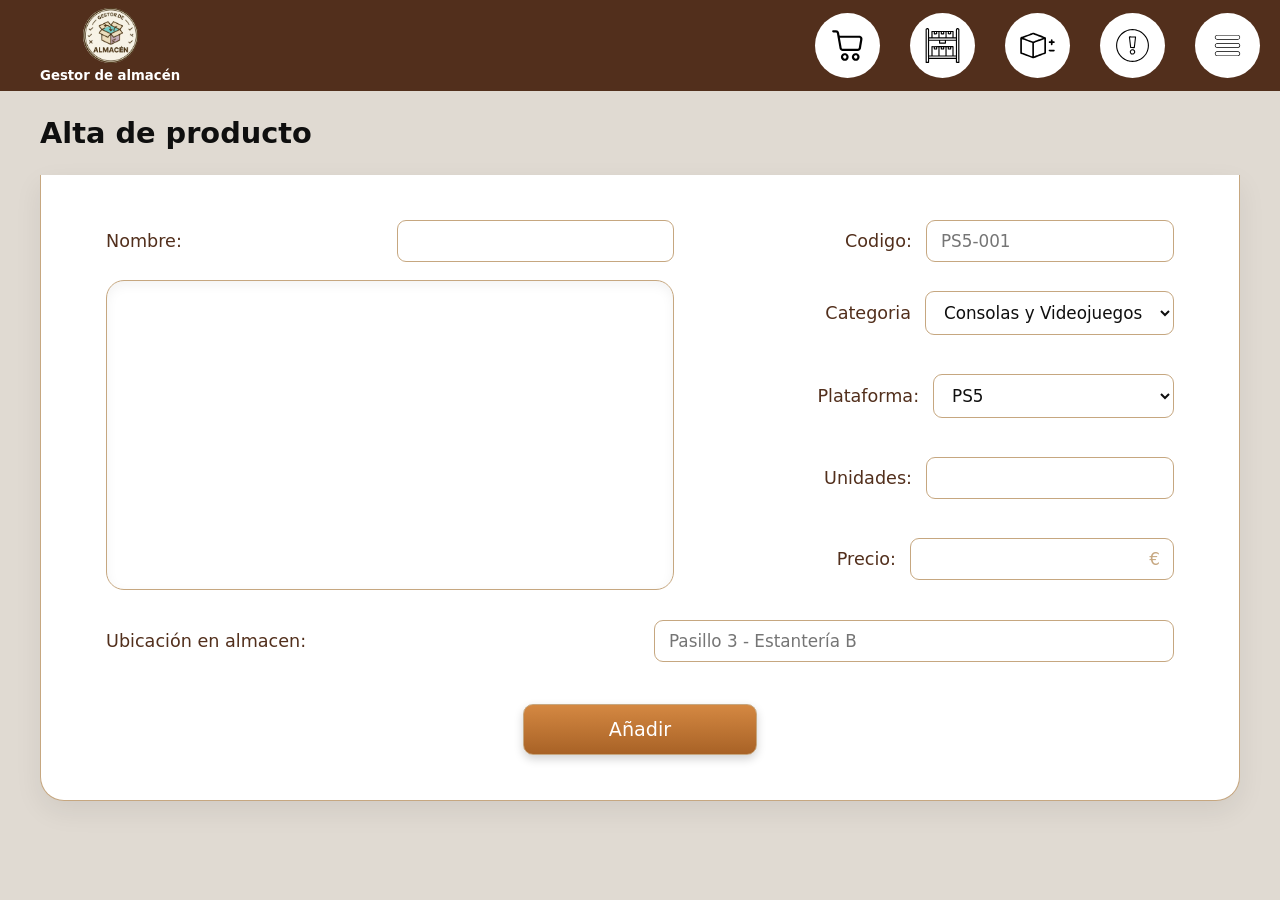
==== commit 3c45cbba: "Cambios principales en Catálogo + ajustes simples alta e index" ====
--- a/alta.html
+++ b/alta.html
@@ -1,16 +1,17 @@
 <!DOCTYPE html>
 <html>
+
 <head>
     <title>Gestor de almacén</title>
-    <meta charset="UTF-8"/>
+    <meta charset="UTF-8" />
     <meta name="viewport" content="width=device-width, initial-scale=1.0">
 
-    <link rel="stylesheet" type="text/css" href="css/estilos.css"/>
-    <link rel="stylesheet" href="css/alta.css"/>
+    <link rel="stylesheet" type="text/css" href="css/estilos.css" />
+    <link rel="stylesheet" href="css/alta.css" />
     <link rel="icon" href="img/favicon.ico">
 
     <style>
-        body > header {
+        body>header {
             width: 100%;
             max-width: none;
             height: auto;
@@ -120,29 +121,29 @@
                 max-width: 100%;
             }
         }
-        main > h1 {
-    position: static;
-    margin: 25px 0;
-}
-
-    .encabezado {
-        padding: 8px 20px;
-    }
-
-    #imagen-logo {
-        width: 55px;
-        height: auto;
-    }
-
-    .titulo-menu {
-        margin-top: 5px;
-    }
-
-    .menu li {
-        width: 65px;
-        height: 65px;
-    }
-
+
+        main>h1 {
+            position: static;
+            margin: 25px 0;
+        }
+
+        .encabezado {
+            padding: 8px 20px;
+        }
+
+        #imagen-logo {
+            width: 55px;
+            height: auto;
+        }
+
+        .titulo-menu {
+            margin-top: 5px;
+        }
+
+        .menu li {
+            width: 65px;
+            height: 65px;
+        }
     </style>
 </head>
 
@@ -158,38 +159,33 @@
             <div class="menu">
                 <ul>
                     <li id="hover-desplegable">
-                        <span class="icon-header">
-                            <img src="img/catalogo.svg" alt="Catálogo">
+                        <a class="icon-header" href="catalogo.html" aria-label="Ir al catálogo">
+                            <img src="img/catalogo.svg" alt="">
                             <p>Catálogo</p>
-
-                            <ul id="desplegable">
-                                <li><h3><a href="catalogo.html">Catálogo</a></h3></li>
-                                <hr>
-
-                                <li>Consolas y videojuegos</li>
-                                <img src="img/consola-videojuegos.svg" alt="consola-videojuegos">
-                                <hr>
-
-                                <li>PlayStation</li>
-                                <img src="img/PlayStation.svg" alt="PlayStation">
-                                <hr>
-
-                                <li>PC Gaming</li>
-                                <img src="img/computadora.svg" alt="PC Gaming">
-                                <hr>
-
-                                <li>Xbox</li>
-                                <img src="img/Xbox.svg" alt="Xbox">
-                                <hr>
-
-                                <li>Televisores</li>
-                                <img src="img/televisor.svg" alt="Televisores">
-                                <hr>
-
-                                <li>Auriculares</li>
-                                <img src="img/auriculares.svg" alt="Auriculares">
-                            </ul>
-                        </span>
+                        </a>
+                        <ul id="desplegable">
+                            <li>
+                                <h3><a href="catalogo.html">Catálogo</a></h3>
+                            </li>
+                            <hr>
+
+                            <li><a href="catalogo.html#categoria-consolas">Consolas y videojuegos</a><img src="img/consola-videojuegos.svg" alt=""></li>
+                            <hr>
+
+                            <li><a href="catalogo.html#categoria-playstation">PlayStation</a><img src="img/PlayStation.svg" alt=""></li>
+                            <hr>
+
+                            <li><a href="catalogo.html#categoria-pc-gaming">PC Gaming</a><img src="img/computadora.svg" alt=""></li>
+                            <hr>
+
+                            <li><a href="catalogo.html#categoria-xbox">Xbox</a><img src="img/Xbox.svg" alt=""></li>
+                            <hr>
+
+                            <li><a href="catalogo.html#categoria-televisores">Televisores</a><img src="img/televisor.svg" alt=""></li>
+                            <hr>
+
+                            <li><a href="catalogo.html#categoria-auriculares">Auriculares</a><img src="img/auriculares.svg" alt=""></li>
+                        </ul>
                     </li>
 
                     <li>
@@ -351,4 +347,5 @@
     <footer></footer>
 
 </body>
+
 </html>
--- a/css/estilos.css
+++ b/css/estilos.css
@@ -1,4 +1,10 @@
 :root{
+    --fuente-principal: "Plus Jakarta Sans", sans-serif;
+    --fuente-titulos: "Plus Jakarta Sans", sans-serif;
+    --espaciado-xs: 0.5rem;
+    --espaciado-sm: 1rem;
+    --espaciado-md: 1.5rem;
+    --espaciado-lg: 2rem;
     --color_de_fondo: #E0DAD2;
     --resaltado_areas: #FFFFFF;
     --resaltado_iconos: #C6A780;
@@ -12,6 +18,13 @@
     --amarillo_bajo: #FBFF00;
     --rojo_agotado: #FF0000;
     --morado_descuento: #D800F4;
+    --fondo-imagen-producto: #F7F5F2;
+    --fondo-stock: #E5F0E3;
+    --color-stock: #315B2A;
+    --fondo-stock-bajo: #FFF1CF;
+    --color-stock-bajo: #76520A;
+    --fondo-stock-agotado: #F7DEDA;
+    --color-stock-agotado: #842D22;
 }
 
 @font-face {
@@ -22,7 +35,7 @@
 }
 
 html, body{
-    font-family: "Plus Jakarta Sans", sans-serif;
+    font-family: var(--fuente-principal);
     background-color: var(--color_de_fondo);
     margin: 0;
 }
@@ -151,41 +164,68 @@
 #desplegable{
     display: none;
     position: absolute;
+    top: calc(100% + 8px);
+    left: 0;
+    box-sizing: border-box;
+    width: min(320px, calc(100vw - 48px));
     margin: 0;
+    padding: 8px;
     list-style:none;
-}
-#desplegable h3 {
-    margin:0;
-    margin-top: 20px;
-}
-#desplegable img:last-of-type {
-    margin-bottom: 35px;
-}
-.icon-header:hover  #desplegable{
+    border: 2px solid var(--color_marca);
+    border-radius: 10px;
+    background-color: var(--resaltado_areas);
+    box-shadow: 0 8px 20px var(--color_sombra);
+}
+.icon-header:hover #desplegable,
+#hover-desplegable:hover #desplegable{
     display: flex;
     flex-direction: column;
-    width: 30vw;
-    background: var(--resaltado_iconos);
-    border: var(--color_marca) 2px solid;
+    align-items: stretch;
+    gap: 0;
     z-index: 100;
+}
+#desplegable > li{
+    display: flex;
+    align-items: center;
+    justify-content: space-between;
     gap: 12px;
-    /*padding: 12px;*/
-    right: 2vw;
-    margin: 32px 0 0;
-    background-color: var(--resaltado_areas);
-}
-#desplegable li{
-    width: 100%;
+    width: auto;
+    max-width: none;
+    height: auto;
+    padding: 10px 12px;
+    border-radius: 6px;
     background: none;
+    color: var(--color_fuentes);
+    text-align: left;
+}
+#desplegable > li > a{
+    flex: 1;
+    color: var(--color_marca);
+    font-size: 14px;
+    font-weight: 400;
+}
+#desplegable > li:first-child{
+    justify-content: flex-start;
+    padding-top: 8px;
+    padding-bottom: 8px;
+}
+#desplegable h3{
     margin: 0;
-    height: auto;
-    color: var(--color_fuentes);
-}
-#desplegable hr {
-    width: 100%;
-    border: none;
+    font-size: 16px;
+}
+#desplegable > li > img{
+    flex: 0 0 auto;
+    width: 24px;
+    height: 24px;
+    object-fit: contain;
+}
+#desplegable a{
+    color: var(--color_marca);
+    font-size: 15px;
+    font-weight: 600;
+}
+#desplegable > li + li {
     border-top: 1px solid var(--resaltado_iconos);
-    margin: 18px 0;
 }
 
 .menu li img {
@@ -399,170 +439,6 @@
     background-color: var(--color_marca);
 }
 
-/* Estilos del catálogo */
-.cabecera-catalogo{
-    display: flex;
-    align-items: center;
-    gap: 24px;
-    padding: 12px 24px;
-    background-color: var(--color_marca);
-    font-family: 'plus-jakarta-sans', sans-serif;
-}
-
-.marca-catalogo{
-    padding: 4px 12px;
-    color: var(--color_marca);
-    background-color: var(--resaltado_iconos);
-    font-size: 20px;
-    font-weight: bold;
-    text-decoration: none;
-}
-
-.cabecera-catalogo nav{
-    display: flex;
-    flex-wrap: wrap;
-    gap: 24px;
-}
-
-.cabecera-catalogo nav a{
-    color: var(--resaltado_areas);
-    text-decoration: none;
-}
-
-.pagina-catalogo{
-    max-width: 1200px;
-    margin: 0 auto;
-    padding: 24px;
-    font-family: 'plus-jakarta-sans', sans-serif;
-}
-
-.pagina-catalogo h1{
-    margin-bottom: 16px;
-}
-
-.zona-filtros,
-.tarjeta-producto{
-    padding: 16px;
-    background-color: var(--resaltado_areas);
-    border: 1px solid var(--resaltado_iconos);
-    border-radius: 8px;
-}
-
-.zona-filtros{
-    margin-bottom: 24px;
-}
-
-.zona-filtros h2{
-    margin-top: 0;
-}
-
-.filtros{
-    display: grid;
-    gap: 12px;
-}
-
-.filtro{
-    padding: 8px;
-    border: 1px solid var(--resaltado_iconos);
-}
-
-.filtro label{
-    display: inline-block;
-    margin: 4px 8px 4px 0;
-}
-
-.rejilla-productos{
-    display: grid;
-    grid-template-columns: 1fr;
-    gap: 16px;
-}
-
-.tarjeta-producto .imagen-producto{
-    display: flex;
-    min-height: 140px;
-    align-items: center;
-    justify-content: center;
-    margin-bottom: 12px;
-    background-color: var(--color_de_fondo);
-    font-size: 56px;
-}
-
-.tarjeta-producto .imagen-producto img{
-    max-width: 100%;
-    max-height: 140px;
-    object-fit: contain;
-}
-
-.tarjeta-producto h3{
-    margin-bottom: 8px;
-    color: var(--color_marca);
-}
-
-.tarjeta-producto p{
-    margin: 8px 0;
-}
-
-.tarjeta-producto .precio-producto{
-    font-size: 20px;
-    font-weight: bold;
-}
-
-.tarjeta-producto .etiqueta-stock{
-    display: inline-block;
-    padding: 4px 8px;
-    background-color: var(--color_de_fondo);
-    border-radius: 12px;
-}
-
-.tarjeta-producto .stock-bajo{
-    background-color: var(--resaltado_iconos);
-}
-
-.tarjeta-producto .agotado{
-    border: 1px solid var(--resaltado_iconos);
-}
-
-.tarjeta-producto > a{
-    display: inline-block;
-    margin-top: 8px;
-    color: var(--color_marca);
-}
-
-.pie-catalogo{
-    padding: 16px 24px;
-    color: var(--resaltado_areas);
-    background-color: var(--color_marca);
-    font-family: 'plus-jakarta-sans', sans-serif;
-}
-
-.pie-catalogo p{
-    margin: 0;
-}
-
-/* Oculta las tarjetas que no coinciden con los filtros marcados. */
-.pagina-catalogo:has(#categoria-consolas:checked) .tarjeta-producto:not(.categoria-consolas),
-.pagina-catalogo:has(#categoria-videojuegos:checked) .tarjeta-producto:not(.categoria-videojuegos),
-.pagina-catalogo:has(#categoria-accesorios:checked) .tarjeta-producto:not(.categoria-accesorios){
-    display: none;
-}
-
-.pagina-catalogo:has(#precio-hasta-75:checked) .tarjeta-producto:not(.precio-hasta-75),
-.pagina-catalogo:has(#precio-mas-75:checked) .tarjeta-producto:not(.precio-mas-75){
-    display: none;
-}
-
-.pagina-catalogo:has(#stock-disponible:checked) .tarjeta-producto:not(.en-stock),
-.pagina-catalogo:has(#stock-bajo:checked) .tarjeta-producto:not(.stock-bajo),
-.pagina-catalogo:has(#stock-agotado:checked) .tarjeta-producto:not(.agotado){
-    display: none;
-}
-
-.pagina-catalogo:has(#plataforma-switch:checked) .tarjeta-producto:not(.plataforma-switch),
-.pagina-catalogo:has(#plataforma-playstation:checked) .tarjeta-producto:not(.plataforma-playstation),
-.pagina-catalogo:has(#plataforma-pc:checked) .tarjeta-producto:not(.plataforma-pc){
-    display: none;
-}
-
 /* ===== COMPONENTES ===== */
  #contenedor-productos{
     width: 60vw;
@@ -577,12 +453,6 @@
     align-items: center;
     color: var(--color_marca);
     border-radius: 12px;
-
-    transition: transform 0.3s ease;
-}
-.tarjeta-de-producto:hover{
-    transform: scale(1.05);
-    box-shadow: 0 5px 4px var(--color_sombra);
 }
 .fondo_producto{
     background-color: var(--resaltado_areas);
@@ -710,11 +580,6 @@
     display: flex;
     flex-direction: column;
     gap: 16px;
-
-    transition: transform 0.3s ease;
-}
-form:hover{
-    transform: scale(1.02);
 }
 .input_detalles{
     display: flex;
@@ -774,28 +639,6 @@
 }
 
 
-@media (min-width: 600px){
-    .filtros{
-        grid-template-columns: repeat(2, 1fr);
-    }
-
-    .rejilla-productos{
-        grid-template-columns: repeat(2, 1fr);
-    }
-}
-
-@media (min-width: 900px){
-    .filtros{
-        grid-template-columns: repeat(4, 1fr);
-    }
-
-    .rejilla-productos{
-        grid-template-columns: repeat(4, 1fr);
-    }
-}
-
-
-
 button:active{
     outline: 3px solid var(--color_marca);
     background: var(--color_boton);
@@ -843,12 +686,6 @@
     align-items: center;
     color: var(--color_marca);
     border-radius: 12px;
-
-    transition: transform 0.3s ease;
-}
-.tarjeta-de-producto:hover{
-    transform: scale(1.05);
-    box-shadow: 0 5px 4px var(--color_sombra);
 }
 .fondo_producto{
     background-color: var(--resaltado_areas);
@@ -944,8 +781,6 @@
     display: flex;
     flex-direction: column;
     gap: 16px;
-
-    transition: transform 0.3s ease;
 }
 .input_detalles{
     display: flex;
@@ -1060,195 +895,6 @@
     }
 }
 
-img {
-    width: 70px;
-    height: auto;
-}
-
-/* Estilos del catálogo */
-.cabecera-catalogo{
-    display: flex;
-    align-items: center;
-    gap: 24px;
-    padding: 12px 24px;
-    background-color: var(--color_marca);
-    font-family: 'plus-jakarta-sans', sans-serif;
-}
-
-.marca-catalogo{
-    padding: 4px 12px;
-    color: var(--color_marca);
-    background-color: var(--resaltado_iconos);
-    font-size: 20px;
-    font-weight: bold;
-    text-decoration: none;
-}
-
-.cabecera-catalogo nav{
-    display: flex;
-    flex-wrap: wrap;
-    gap: 24px;
-}
-
-.cabecera-catalogo nav a{
-    color: var(--resaltado_areas);
-    text-decoration: none;
-}
-
-.pagina-catalogo{
-    max-width: 1200px;
-    margin: 0 auto;
-    padding: 24px;
-    font-family: 'plus-jakarta-sans', sans-serif;
-}
-
-.pagina-catalogo h1{
-    margin-bottom: 16px;
-}
-
-.zona-filtros,
-.tarjeta-producto{
-    padding: 16px;
-    background-color: var(--resaltado_areas);
-    border: 1px solid var(--resaltado_iconos);
-    border-radius: 8px;
-}
-
-.zona-filtros{
-    margin-bottom: 24px;
-}
-
-.zona-filtros h2{
-    margin-top: 0;
-}
-
-.filtros{
-    display: grid;
-    gap: 12px;
-}
-
-.filtro{
-    padding: 8px;
-    border: 1px solid var(--resaltado_iconos);
-}
-
-.filtro label{
-    display: inline-block;
-    margin: 4px 8px 4px 0;
-}
-
-.rejilla-productos{
-    display: grid;
-    grid-template-columns: 1fr;
-    gap: 16px;
-}
-
-.tarjeta-producto .imagen-producto{
-    display: flex;
-    min-height: 140px;
-    align-items: center;
-    justify-content: center;
-    margin-bottom: 12px;
-    background-color: var(--color_de_fondo);
-    font-size: 56px;
-}
-
-.tarjeta-producto .imagen-producto img{
-    max-width: 100%;
-    max-height: 140px;
-    object-fit: contain;
-}
-
-.tarjeta-producto h3{
-    margin-bottom: 8px;
-    color: var(--color_marca);
-}
-
-.tarjeta-producto p{
-    margin: 8px 0;
-}
-
-.tarjeta-producto .precio-producto{
-    font-size: 20px;
-    font-weight: bold;
-}
-
-.tarjeta-producto .etiqueta-stock{
-    display: inline-block;
-    padding: 4px 8px;
-    background-color: var(--color_de_fondo);
-    border-radius: 12px;
-}
-
-.tarjeta-producto .stock-bajo{
-    background-color: var(--resaltado_iconos);
-}
-
-.tarjeta-producto .agotado{
-    border: 1px solid var(--resaltado_iconos);
-}
-
-.tarjeta-producto > a{
-    display: inline-block;
-    margin-top: 8px;
-    color: var(--color_marca);
-}
-
-.pie-catalogo{
-    padding: 16px 24px;
-    color: var(--resaltado_areas);
-    background-color: var(--color_marca);
-    font-family: 'plus-jakarta-sans', sans-serif;
-}
-
-.pie-catalogo p{
-    margin: 0;
-}
-
-/* Oculta las tarjetas que no coinciden con los filtros marcados. */
-.pagina-catalogo:has(#categoria-consolas:checked) .tarjeta-producto:not(.categoria-consolas),
-.pagina-catalogo:has(#categoria-videojuegos:checked) .tarjeta-producto:not(.categoria-videojuegos),
-.pagina-catalogo:has(#categoria-accesorios:checked) .tarjeta-producto:not(.categoria-accesorios){
-    display: none;
-}
-
-.pagina-catalogo:has(#precio-hasta-75:checked) .tarjeta-producto:not(.precio-hasta-75),
-.pagina-catalogo:has(#precio-mas-75:checked) .tarjeta-producto:not(.precio-mas-75){
-    display: none;
-}
-
-.pagina-catalogo:has(#stock-disponible:checked) .tarjeta-producto:not(.en-stock),
-.pagina-catalogo:has(#stock-bajo:checked) .tarjeta-producto:not(.stock-bajo),
-.pagina-catalogo:has(#stock-agotado:checked) .tarjeta-producto:not(.agotado){
-    display: none;
-}
-
-.pagina-catalogo:has(#plataforma-switch:checked) .tarjeta-producto:not(.plataforma-switch),
-.pagina-catalogo:has(#plataforma-playstation:checked) .tarjeta-producto:not(.plataforma-playstation),
-.pagina-catalogo:has(#plataforma-pc:checked) .tarjeta-producto:not(.plataforma-pc){
-    display: none;
-}
-
-@media (min-width: 600px){
-    .filtros{
-        grid-template-columns: repeat(2, 1fr);
-    }
-
-    .rejilla-productos{
-        grid-template-columns: repeat(2, 1fr);
-    }
-}
-
-@media (min-width: 900px){
-    .filtros{
-        grid-template-columns: repeat(4, 1fr);
-    }
-
-    .rejilla-productos{
-        grid-template-columns: repeat(4, 1fr);
-    }
-}
-
 .boton {
     padding: 24px;
     background: var(--degr_boton);
@@ -1258,4 +904,370 @@
 }
 .boton_add{
     margin-bottom: 2%;
+}
+
+.catalogo-pagina {
+    display: grid;
+    grid-template-columns: minmax(0, 1fr);
+    grid-template-areas:
+        "titulo"
+        "barra"
+        "filtros"
+        "productos";
+    gap: var(--espaciado-md);
+    width: min(94%, 560px);
+    margin: 0 auto;
+    padding: var(--espaciado-lg) 0 2.5rem;
+    color: var(--color_fuentes);
+}
+
+.catalogo-titulo {
+    grid-area: titulo;
+    margin: 0;
+    color: var(--color_marca);
+    font-family: var(--fuente-titulos);
+}
+
+.catalogo-objetivo {
+    position: absolute;
+    width: 1px;
+    height: 1px;
+    overflow: hidden;
+    clip-path: inset(50%);
+}
+
+.catalogo-barra {
+    grid-area: barra;
+    display: grid;
+    grid-template-columns: minmax(0, 1fr);
+    gap: var(--espaciado-sm);
+}
+
+.catalogo-control,
+.catalogo-filtros,
+.tarjeta-producto {
+    border: 1px solid var(--resaltado_iconos);
+    border-radius: 10px;
+    background-color: var(--resaltado_areas);
+}
+
+.catalogo-control {
+    display: flex;
+    align-items: center;
+    gap: var(--espaciado-xs);
+    min-width: 0;
+    padding: var(--espaciado-xs) var(--espaciado-sm);
+    color: var(--color_marca);
+    font-weight: 600;
+}
+
+.catalogo-control select {
+    width: 100%;
+    min-width: 0;
+    padding: 8px;
+    border: 1px solid var(--resaltado_iconos);
+    border-radius: 6px;
+    background-color: var(--resaltado_areas);
+    color: var(--color_fuentes);
+    font: inherit;
+}
+
+.catalogo-control label {
+    flex: 0 0 auto;
+}
+
+.catalogo-control select {
+    flex: 1;
+    width: auto;
+}
+
+.catalogo-filtros {
+    grid-area: filtros;
+    align-self: start;
+    padding: var(--espaciado-sm);
+}
+
+.catalogo-filtros h2 {
+    margin: 0 0 14px;
+    color: var(--color_marca);
+}
+
+.filtro-grupo {
+    display: grid;
+    gap: var(--espaciado-xs);
+    margin: 0;
+    padding: 12px 0;
+    border: 0;
+    border-top: 1px solid var(--color_de_fondo);
+}
+
+.filtro-grupo legend {
+    padding-top: 12px;
+    color: var(--color_marca);
+    font-weight: 600;
+}
+
+.filtro-grupo label {
+    display: flex;
+    align-items: center;
+    gap: var(--espaciado-xs);
+    font-size: 14px;
+}
+
+.filtro-grupo input[type="radio"] {
+    display: inline-block;
+    flex: 0 0 auto;
+    width: auto;
+    padding: 0;
+    border: 0;
+}
+
+.catalogo-productos {
+    grid-area: productos;
+    display: grid;
+    grid-template-columns: minmax(0, 1fr);
+    align-content: start;
+    gap: var(--espaciado-sm);
+}
+
+.tarjeta-producto {
+    display: flex;
+    flex-direction: column;
+    min-width: 0;
+    overflow: hidden;
+    animation: entrada-tarjeta 0.4s ease both;
+    transition: transform 0.25s ease, box-shadow 0.25s ease;
+}
+
+.tarjeta-producto:hover,
+.tarjeta-producto:focus-within {
+    transform: translateY(-4px);
+    box-shadow: 0 8px 18px var(--color_sombra);
+}
+
+.imagen-producto {
+    box-sizing: border-box;
+    display: grid;
+    place-items: center;
+    height: 170px;
+    padding: 14px;
+    background-color: var(--fondo-imagen-producto);
+}
+
+.imagen-producto img {
+    display: block;
+    width: 100%;
+    max-width: 100%;
+    height: 140px;
+    object-fit: contain;
+}
+
+.producto-detalles {
+    display: flex;
+    flex: 1;
+    flex-direction: column;
+    align-items: flex-start;
+    padding: 14px;
+}
+
+.producto-categoria {
+    margin: 0 0 6px;
+    color: var(--color_marca);
+    font-size: 12px;
+    font-weight: 700;
+    text-transform: uppercase;
+}
+
+.producto-detalles h2 {
+    margin: 0 0 6px;
+    font-size: 16px;
+    line-height: 1.4;
+}
+
+.producto-plataforma {
+    margin: 0 0 12px;
+    color: #5D554E;
+    font-size: 14px;
+}
+
+.producto-precio {
+    margin: auto 0 10px;
+    color: var(--color_marca);
+    font-size: 20px;
+    font-weight: 700;
+}
+
+.etiqueta-stock {
+    padding: 0.3rem 0.6rem;
+    border-radius: 20px;
+    background-color: var(--fondo-stock);
+    color: var(--color-stock);
+    font-size: 12px;
+    font-weight: 600;
+}
+
+.etiqueta-stock-bajo {
+    background-color: var(--fondo-stock-bajo);
+    color: var(--color-stock-bajo);
+}
+
+.etiqueta-stock-agotado {
+    background-color: var(--fondo-stock-agotado);
+    color: var(--color-stock-agotado);
+}
+
+.catalogo-pagina:has(#categoria option[value="hardware"]:checked) .tarjeta-producto:not(.categoria-hardware),
+.catalogo-pagina:has(#categoria option[value="software"]:checked) .tarjeta-producto:not(.categoria-software),
+.catalogo-pagina:has(#categoria option[value="accesorios"]:checked) .tarjeta-producto:not(.categoria-accesorios) {
+    display: none;
+}
+
+.catalogo-pagina:has(#categoria-consolas:target) .tarjeta-producto:not(.categoria-consolas),
+.catalogo-pagina:has(#categoria-playstation:target) .tarjeta-producto:not(.categoria-playstation),
+.catalogo-pagina:has(#categoria-pc-gaming:target) .tarjeta-producto:not(.categoria-pc-gaming),
+.catalogo-pagina:has(#categoria-xbox:target) .tarjeta-producto:not(.categoria-xbox),
+.catalogo-pagina:has(#categoria-televisores:target) .tarjeta-producto:not(.categoria-televisores),
+.catalogo-pagina:has(#categoria-auriculares:target) .tarjeta-producto:not(.categoria-auriculares) {
+    display: none;
+}
+
+.catalogo-pagina:has(#rango-precio option[value="menos-75"]:checked) .tarjeta-producto:not(.precio-menos-75),
+.catalogo-pagina:has(#rango-precio option[value="75-500"]:checked) .tarjeta-producto:not(.precio-75-500),
+.catalogo-pagina:has(#rango-precio option[value="mas-500"]:checked) .tarjeta-producto:not(.precio-mas-500) {
+    display: none;
+}
+
+.catalogo-pagina:has(#plataforma-pc:checked) .tarjeta-producto:not(.plataforma-pc),
+.catalogo-pagina:has(#plataforma-playstation:checked) .tarjeta-producto:not(.plataforma-playstation),
+.catalogo-pagina:has(#plataforma-nintendo:checked) .tarjeta-producto:not(.plataforma-nintendo),
+.catalogo-pagina:has(#plataforma-xbox:checked) .tarjeta-producto:not(.plataforma-xbox) {
+    display: none;
+}
+
+@keyframes entrada-tarjeta {
+    from {
+        opacity: 0;
+        transform: translateY(8px);
+    }
+    to {
+        opacity: 1;
+        transform: translateY(0);
+    }
+}
+
+.pie-pagina {
+    display: flex;
+    align-items: center;
+    justify-content: center;
+    padding: var(--espaciado-sm);
+    background-color: var(--color_marca);
+    color: var(--resaltado_areas);
+    text-align: center;
+}
+
+.pie-pagina p {
+    margin: 0;
+}
+
+@media (prefers-reduced-motion: reduce) {
+    .tarjeta-producto {
+        animation: none;
+        transition: none;
+    }
+}
+
+.catalogo-pagina:has(#stock-disponible:checked) .tarjeta-producto:not(.estado-stock),
+.catalogo-pagina:has(#stock-bajo:checked) .tarjeta-producto:not(.estado-bajo),
+.catalogo-pagina:has(#stock-agotado:checked) .tarjeta-producto:not(.estado-agotado) {
+    display: none;
+}
+
+@media (max-width: 700px) {
+    .encabezado {
+        flex-wrap: wrap;
+        justify-content: center;
+        gap: 10px;
+        padding: 10px;
+    }
+
+    #contenedor-logo {
+        margin-left: 0;
+    }
+
+    .menu {
+        width: 100%;
+        margin-left: 0;
+    }
+
+    .menu ul {
+        justify-content: center;
+        flex-wrap: wrap;
+        gap: 10px;
+    }
+
+    .menu li {
+        width: 56px;
+        height: 56px;
+    }
+}
+
+@media (max-width: 460px) {
+    .menu ul {
+        gap: 6px;
+    }
+
+    .menu li {
+        width: 48px;
+        height: 48px;
+    }
+
+    .menu li img {
+        width: 28px;
+        height: 28px;
+    }
+
+    .catalogo-control {
+        flex-wrap: wrap;
+    }
+}
+
+@media (min-width: 461px) {
+    .catalogo-pagina {
+        width: min(94%, 760px);
+    }
+
+    .catalogo-barra,
+    .catalogo-productos,
+    .catalogo-filtros {
+        grid-template-columns: repeat(2, minmax(0, 1fr));
+    }
+
+    .catalogo-filtros h2 {
+        grid-column: 1 / -1;
+    }
+}
+
+@media (min-width: 701px) {
+    .catalogo-pagina {
+        grid-template-columns: minmax(0, 1fr) 220px;
+        grid-template-areas:
+            "titulo titulo"
+            "barra filtros"
+            "productos filtros";
+        width: min(94%, 1200px);
+    }
+
+    .catalogo-barra {
+        grid-template-columns: repeat(2, minmax(0, 1fr));
+    }
+}
+
+@media (min-width: 1000px) {
+    .catalogo-pagina {
+        grid-template-columns: minmax(0, 1fr) 240px;
+    }
+
+    .catalogo-productos {
+        grid-template-columns: repeat(3, minmax(0, 1fr));
+    }
 }
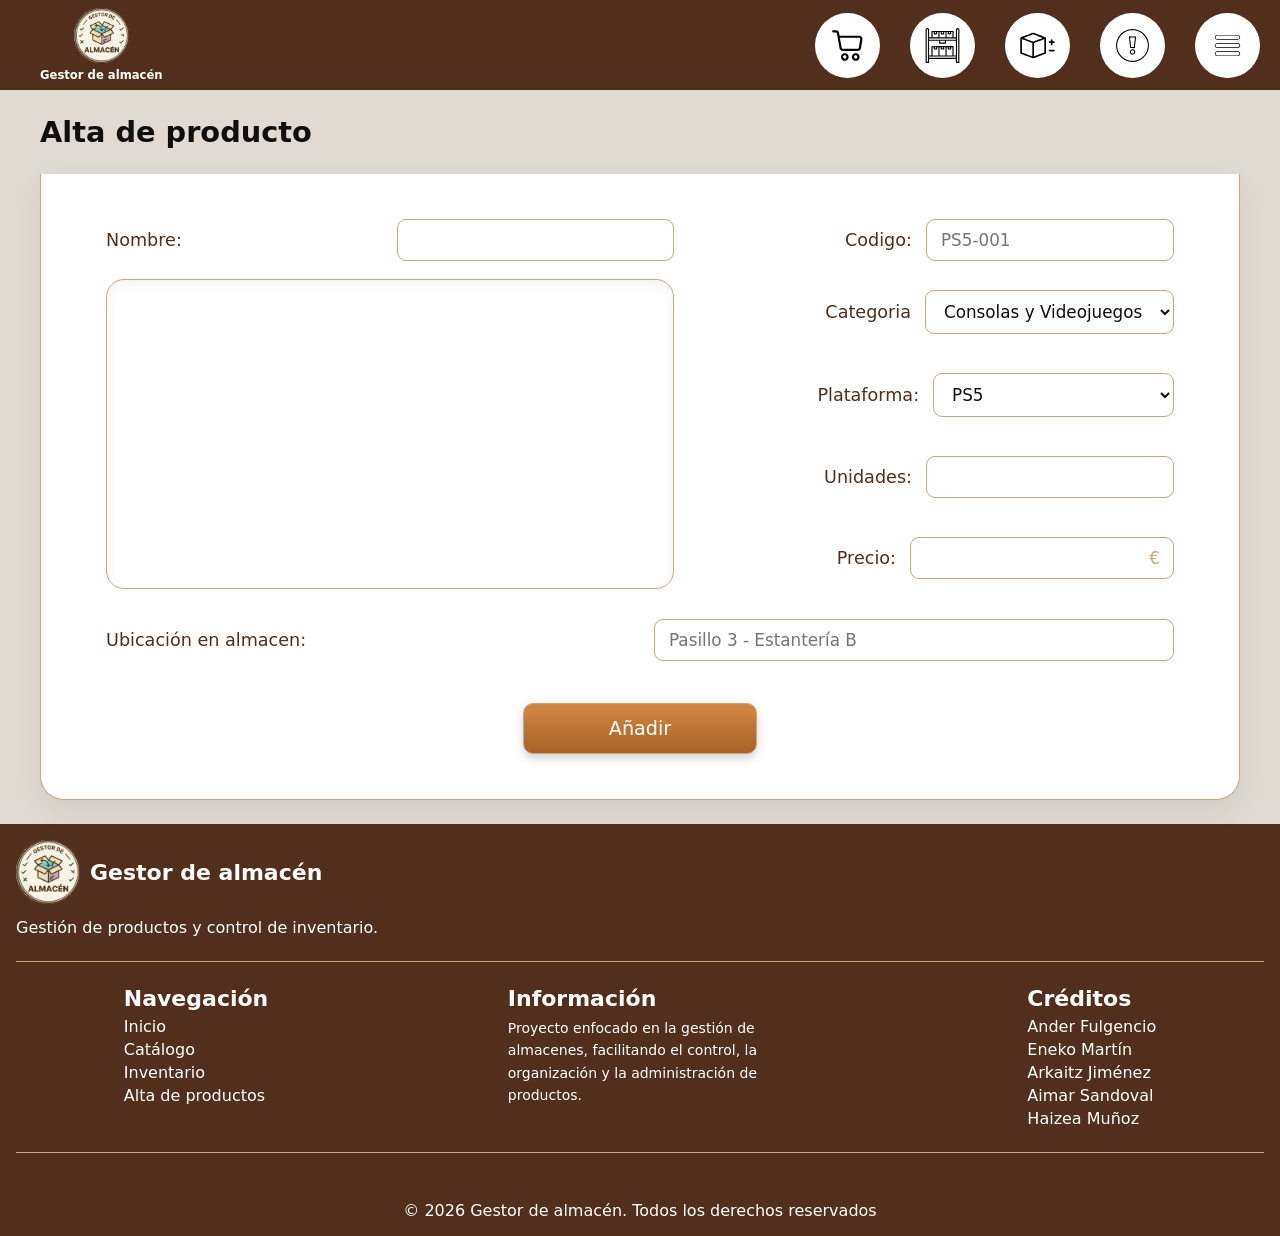
==== commit 166eab39: "Footer + enlaces + css Añadido el footer a todas las paginas + arreglos visuales en diversos sitios " ====
--- a/alta.html
+++ b/alta.html
@@ -151,10 +151,10 @@
     <header>
         <div class="encabezado">
 
-            <div id="contenedor-logo">
+            <a href="index.html" id="contenedor-logo" aria-label="Volver al inicio">
                 <img src="img/logo-grupal.png" alt="Logo provisional" id="imagen-logo">
                 <h5 class="titulo-menu">Gestor de almacén</h5>
-            </div>
+            </a>
 
             <div class="menu">
                 <ul>
@@ -344,7 +344,43 @@
 
         </form>
     </main>
-    <footer></footer>
+    <footer>
+        <div class="primera-zona">
+            <div class="contenedor-logo-footer">
+                <div class="titulo-logo-footer">
+                    <img src="img/logo-grupal.png" alt="Logo provisional" id="imagen-logo-footer">
+                    <h2>Gestor de almacén</h2>
+                </div>
+                <p>Gestión de productos y control de inventario.</p>
+            </div>
+            <hr>
+            <div class="segunda-zona">
+                <div class="navegacion-footer">
+                    <h2>Navegación</h2>
+                    <a href="index.html">Inicio</a>
+                    <a href="catalogo.html">Catálogo</a>
+                    <a href="inventario.html">Inventario</a>
+                    <a href="alta.html">Alta de productos</a>
+                </div>
+                <div class="informacion-footer">
+                    <h2>Información</h2>
+                    <p>Proyecto enfocado en la gestión de almacenes, facilitando el control, la organización y la administración de productos.</p>
+                </div>
+                <div class="creditos-footer">
+                    <h2>Créditos</h2>
+                    <p>Ander Fulgencio</p>
+                    <p>Eneko Martín</p>
+                    <p>Arkaitz Jiménez</p>
+                    <p>Aimar Sandoval</p>
+                    <p>Haizea Muñoz</p>
+                </div>
+            </div>
+            <hr>
+            <div class="copyright-footer">
+                <p>© 2026 Gestor de almacén. Todos los derechos reservados</p>
+            </div>
+        </div>
+    </footer>
 
 </body>
 
--- a/css/estilos.css
+++ b/css/estilos.css
@@ -176,8 +176,12 @@
     background-color: var(--resaltado_areas);
     box-shadow: 0 8px 20px var(--color_sombra);
 }
+#desplegable h3{
+    margin: 0;
+    font-size: 16px;
+}
 .icon-header:hover #desplegable,
-#hover-desplegable:hover #desplegable{
+#hover-desplegable:hover #desplegable {
     display: flex;
     flex-direction: column;
     align-items: stretch;
@@ -1031,12 +1035,29 @@
 }
 
 .tarjeta-producto {
+    position: relative;
     display: flex;
     flex-direction: column;
     min-width: 0;
     overflow: hidden;
     animation: entrada-tarjeta 0.4s ease both;
     transition: transform 0.25s ease, box-shadow 0.25s ease;
+}
+
+.producto-detalles h2 a {
+    color: inherit;
+    text-decoration: none;
+}
+
+.producto-detalles h2 a::after {
+    position: absolute;
+    inset: 0;
+    content: "";
+}
+
+.producto-detalles h2 a:focus-visible::after {
+    outline: 3px solid var(--color_marca);
+    outline-offset: 3px;
 }
 
 .tarjeta-producto:hover,
@@ -1153,6 +1174,119 @@
         opacity: 1;
         transform: translateY(0);
     }
+}
+
+/* footer */
+footer {
+    font-family: "Plus Jakarta Sans", sans-serif;
+    background-color: var(--color_marca);
+    color: var(--resaltado_areas);
+    margin-top: 24px;
+    padding: 16px;
+}
+
+/* Primera zona: Logo y descripción */
+.primera-zona {
+    display: flex;
+    flex-direction: column;
+    gap: 24px;
+}
+
+.contenedor-logo-footer {
+    display: flex;
+    flex-direction: column;
+    gap: 14px;
+}
+
+.titulo-logo-footer {
+    display: flex;
+    flex-direction: row;
+    align-items: center;
+    gap: 10px;
+}
+
+.titulo-logo-footer h2 {
+    margin: 0;
+    color: var(--resaltado_areas);
+}
+
+#imagen-logo-footer {
+    width: 5vw;
+    border-radius: 50%;
+    height: auto;
+}
+
+.contenedor-logo-footer p {
+    margin: 0;
+}
+
+/* Separadores */
+.primera-zona hr {
+    width: 100%;
+    border: none;
+    border-top: 1px solid var(--resaltado_iconos);
+}
+
+/* Segunda zona: Navegación e información */
+.segunda-zona {
+    display: flex;
+    flex-direction: row;
+    justify-content: space-around;
+    gap: 24px;
+}
+
+.navegacion-footer,
+.informacion-footer {
+    display: flex;
+    flex-direction: column;
+    gap: 4px;
+}
+
+.informacion-footer p {
+    margin: 0;
+    font-size: 14px;
+    line-height: 1.6;
+    max-width: 280px;
+}
+
+.segunda-zona h2 {
+    margin: 0 0 2px;
+    color: var(--resaltado_areas);
+}
+
+.segunda-zona a {
+    color: var(--resaltado_areas);
+    text-decoration: none;
+    font-size: 16px;
+}
+
+.segunda-zona a:hover {
+    color: var(--resaltado_iconos);
+}
+
+.creditos-footer {
+    display: flex;
+    flex-direction: column;
+    gap: 4px;
+}
+
+.creditos-footer h2 {
+    margin: 0 0 2px;
+}
+
+.creditos-footer p {
+    margin: 0;
+    font-size: 16px;
+}
+
+/* Copyright */
+.copyright-footer {
+    text-align: center;
+}
+
+.copyright-footer p {
+    margin: 0;
+    padding-top: 24px;
 }
 
 .pie-pagina {
--- a/css/alta.css
+++ b/css/alta.css
@@ -9,7 +9,6 @@
     background-color: #E0DAD2;
     color: #0F0F0F;
     min-height: 100vh;
-    padding-bottom: 60px;
 }
 
 main {
